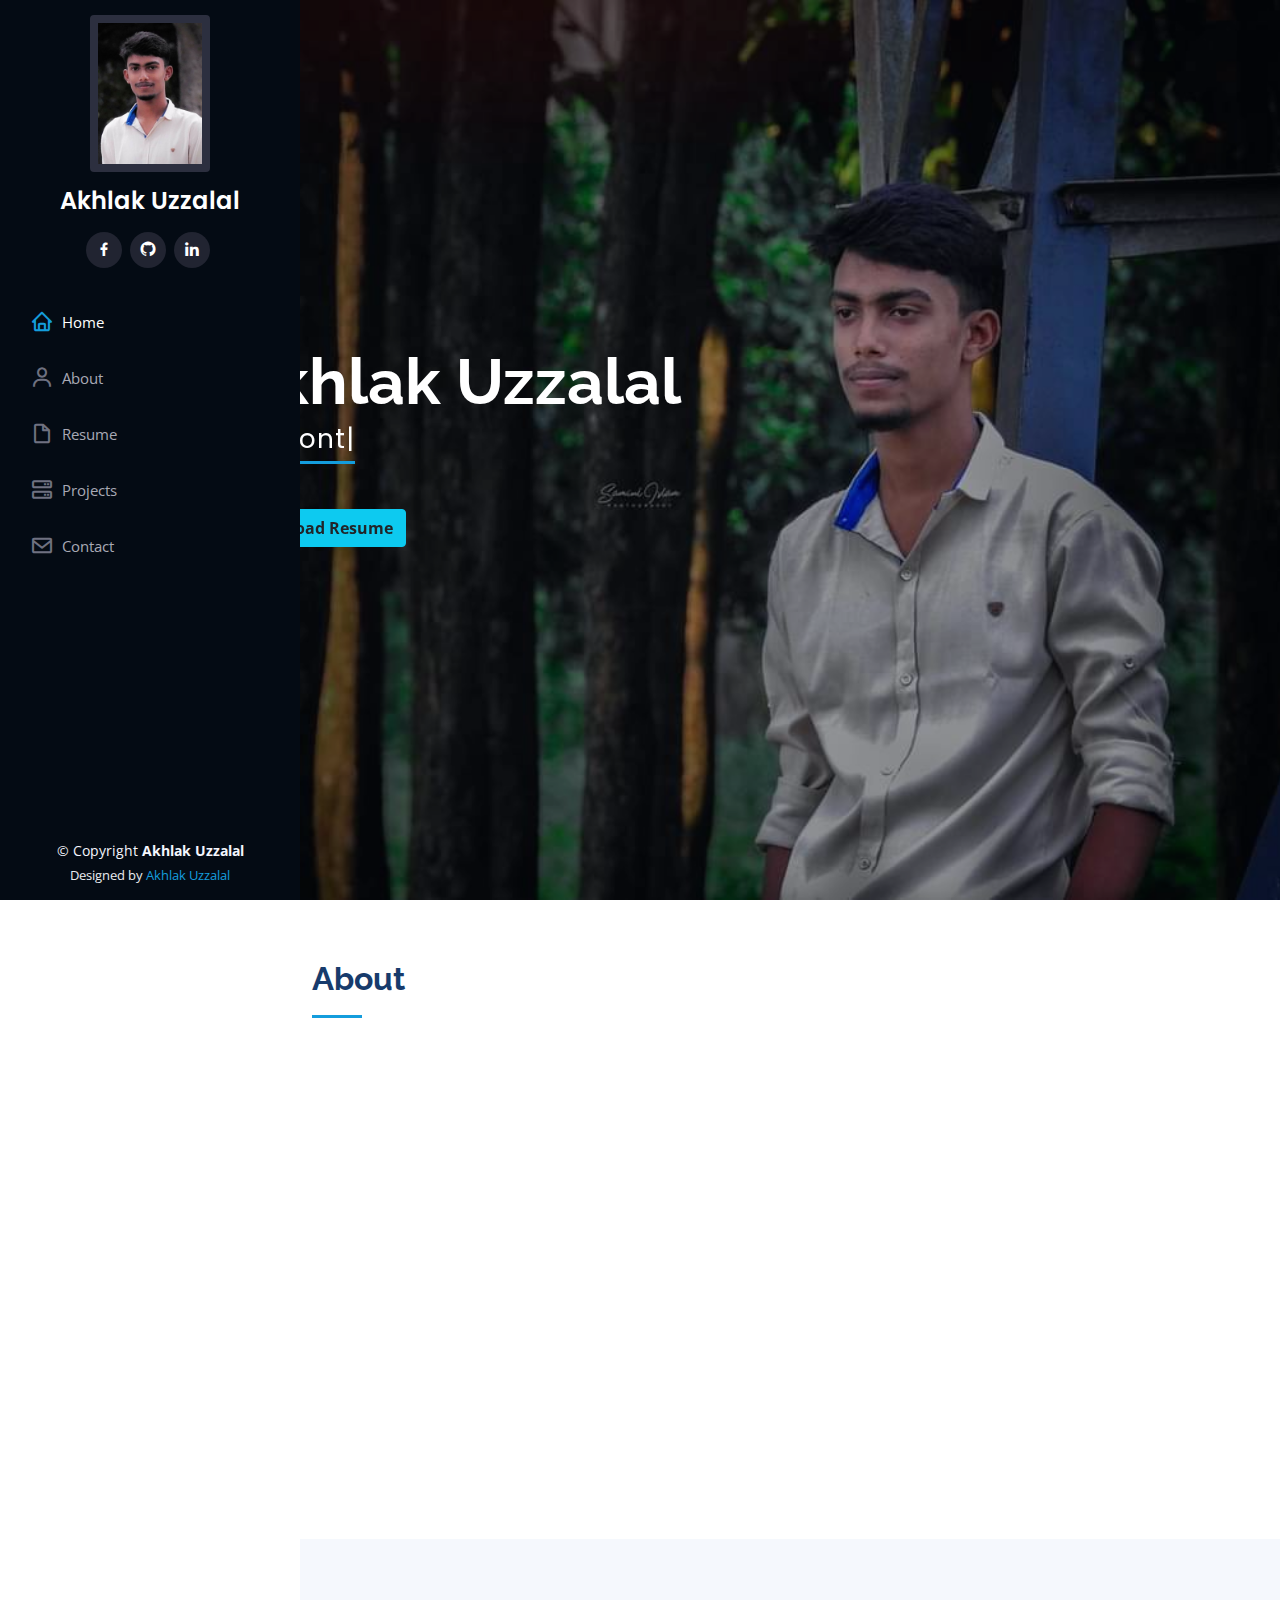
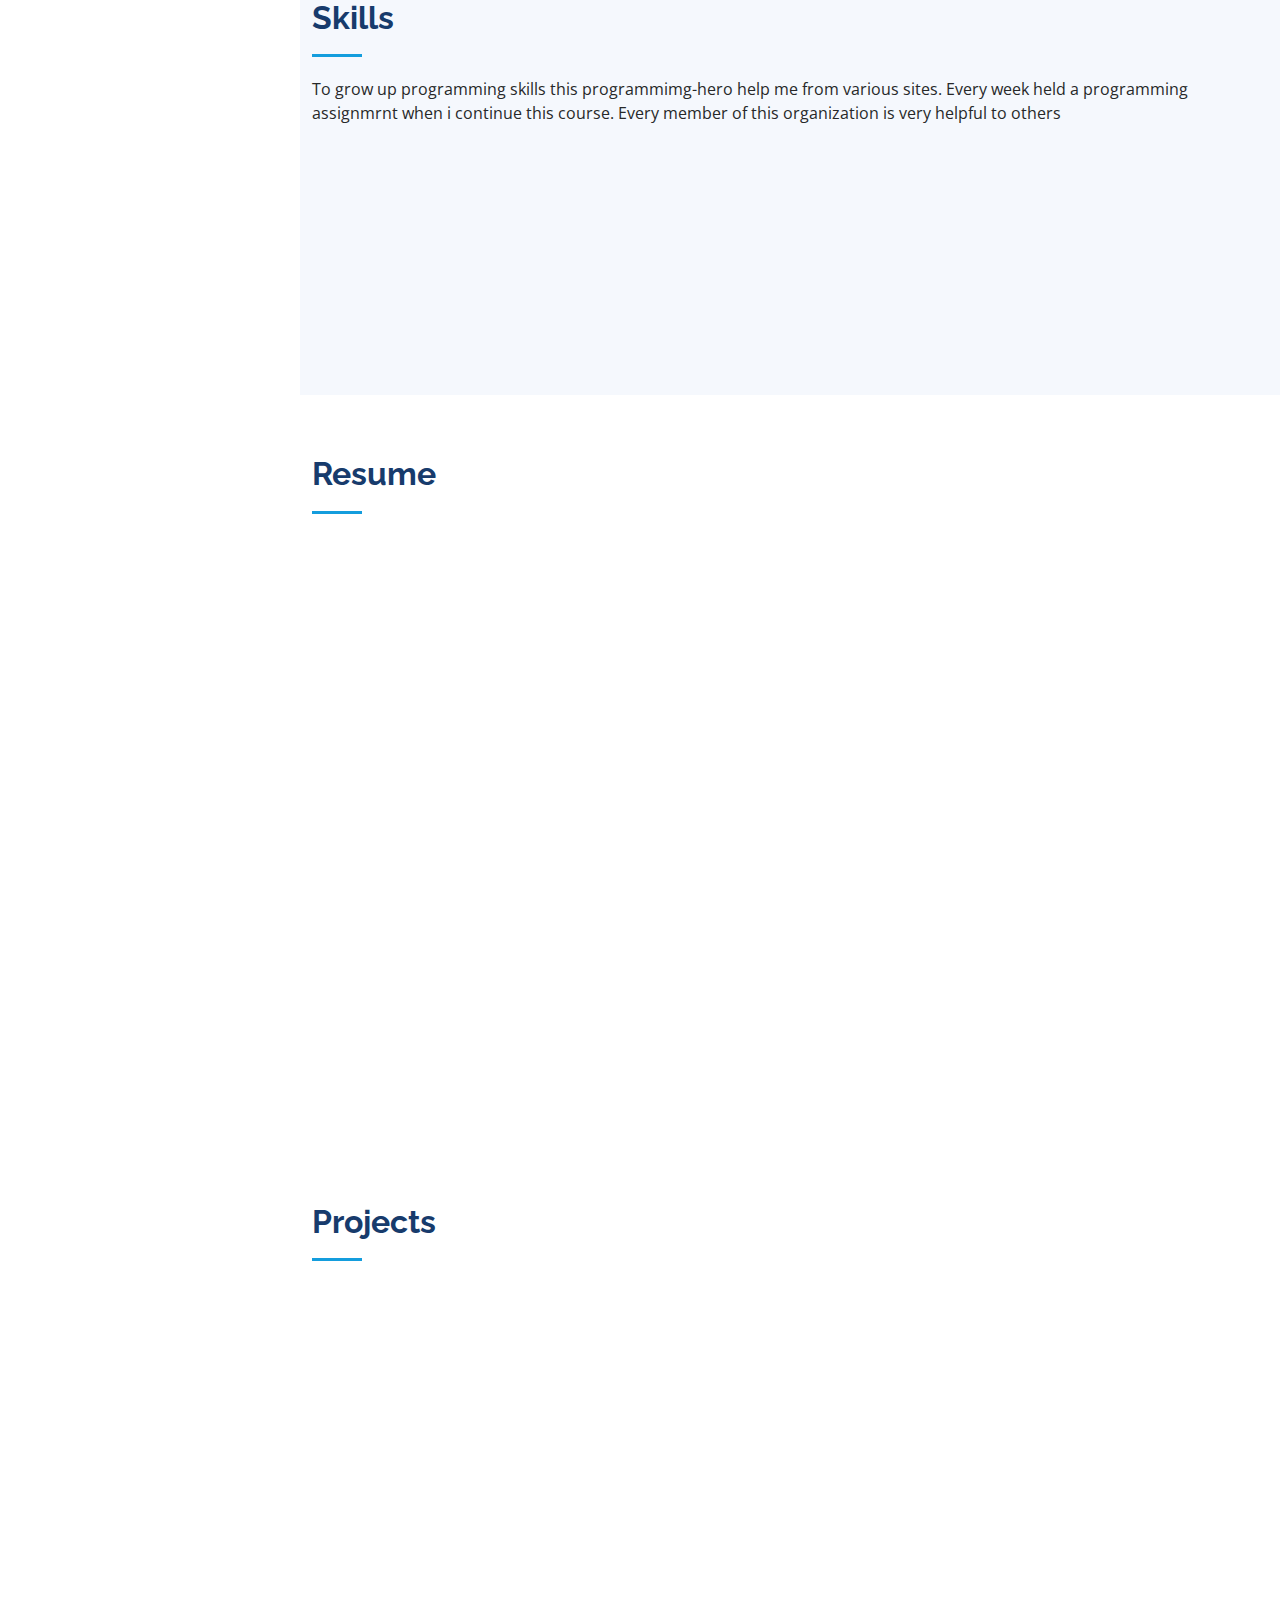
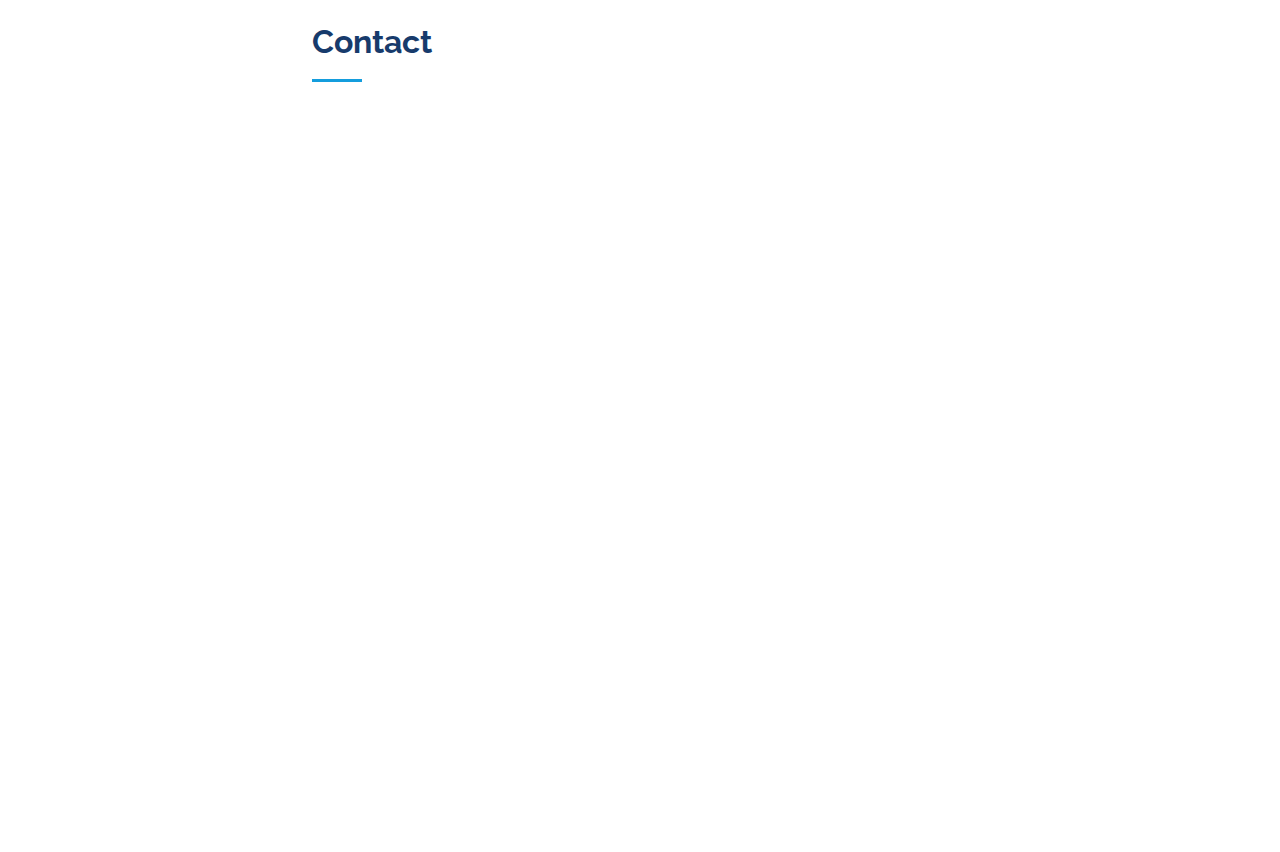
==== index.html @ e03dd7b2 "first-commit" ====
<!DOCTYPE html>
<html lang="en">

<head>
  <meta charset="utf-8">
  <meta content="width=device-width, initial-scale=1.0" name="viewport">

  <title>Portfolio -Akhlak</title>
  <meta content="" name="description">
  <meta content="" name="keywords">

  <!-- Favicons -->
  <link href="assets/img/favicon.png" rel="icon">
  <link href="assets/img/apple-touch-icon.png" rel="apple-touch-icon">

  <!-- Google Fonts -->
  <link
    href="https://fonts.googleapis.com/css?family=Open+Sans:300,300i,400,400i,600,600i,700,700i|Raleway:300,300i,400,400i,500,500i,600,600i,700,700i|Poppins:300,300i,400,400i,500,500i,600,600i,700,700i"
    rel="stylesheet">

  <!-- Vendor CSS Files -->
  <link href="assets/vendor/aos/aos.css" rel="stylesheet">
  <link href="assets/vendor/bootstrap/css/bootstrap.min.css" rel="stylesheet">
  <link href="assets/vendor/bootstrap-icons/bootstrap-icons.css" rel="stylesheet">
  <link href="assets/vendor/boxicons/css/boxicons.min.css" rel="stylesheet">
  <link href="assets/vendor/glightbox/css/glightbox.min.css" rel="stylesheet">
  <link href="assets/vendor/swiper/swiper-bundle.min.css" rel="stylesheet">

  <!-- Template Main CSS File -->
  <link href="assets/css/style.css" rel="stylesheet">

  <!-- =======================================================
  * Template Name: iPortfolio - v3.7.0
  * Template URL: https://bootstrapmade.com/iportfolio-bootstrap-portfolio-websites-template/
  * Author: BootstrapMade.com
  * License: https://bootstrapmade.com/license/
  ======================================================== -->
</head>

<body>

  <!-- ======= Mobile nav toggle button ======= -->
  <i class="bi bi-list mobile-nav-toggle d-xl-none"></i>

  <!-- ======= Header ======= -->
  <header id="header">
    <div class="d-flex flex-column">

      <div class="profile">
        <img src="assets/img/profile-img.jpg" alt="" class="img-fluid rounded">
        <h1 class="text-light"><a href="index.html">Akhlak Uzzalal</a></h1>
        <div class="social-links mt-3 text-center">
          <a target="blank" href="https://www.facebook.com/eaakhlak.uzzalal/" class="facebook"><i
              class="bx bxl-facebook"></i></a>
          <a target="blank" href="https://github.com/akhlakuzzalal" class="github"><i class="bx bxl-github"></i></a>
          <a target="blank" href="https://www.linkedin.com/in/akhlak-uzzalal-62a25b1aa/" class="linkedin"><i
              class="bx bxl-linkedin"></i></a>
        </div>
      </div>

      <nav id="navbar" class="nav-menu navbar">
        <ul>
          <li><a href="#hero" class="nav-link scrollto active"><i class="bx bx-home"></i> <span>Home</span></a></li>
          <li><a href="#about" class="nav-link scrollto"><i class="bx bx-user"></i> <span>About</span></a></li>
          <li><a href="#resume" class="nav-link scrollto"><i class="bx bx-file-blank"></i> <span>Resume</span></a></li>
          <!-- <li><a href="#portfolio" class="nav-link scrollto"><i class="bx bx-book-content"></i>
              <span>Portfolio</span></a></li> -->
          <li><a href="#services" class="nav-link scrollto"><i class="bx bx-server"></i> <span>Projects</span></a></li>
          <li><a href="#contact" class="nav-link scrollto"><i class="bx bx-envelope"></i> <span>Contact</span></a></li>
        </ul>
      </nav><!-- .nav-menu -->
    </div>
  </header><!-- End Header -->

  <!-- ======= Hero Section ======= -->
  <section id="hero" class="d-flex flex-column justify-content-center align-items-center">
    <div class="hero-container" data-aos="fade-in">
      <h1>Akhlak Uzzalal</h1>
      <p>I'm <span class="typed" data-typed-items="Front-End Developer,Back-End Developer, Freelancer"></span></p>
      <a download href="/assets/resume/Akhlak-uzzalal-Resume.pdf"
        class="btn btn-info text-dark fw-bold text-decoration-none">Download
        Resume</a>
    </div>
  </section><!-- End Hero -->

  <main id="main">

    <!-- ======= About Section ======= -->
    <section id="about" class="about">
      <div class="container">

        <div class="section-title">
          <h2>About</h2>
          <!-- <p>Magnam dolores commodi suscipit. Necessitatibus eius consequatur ex aliquid fuga eum quidem. Sit sint
            consectetur velit. Quisquam quos quisquam cupiditate. Et nemo qui impedit suscipit alias ea. Quia fugiat sit
            in iste officiis commodi quidem hic quas.</p> -->
        </div>

        <div class="row">
          <div class="col-lg-4" data-aos="fade-right">
            <img src="assets/img/profile-img.jpg" class="img-fluid" alt="">
          </div>
          <div class="col-lg-8 pt-4 pt-lg-0 content" data-aos="fade-left">
            <h3>Freelance &amp; Web Developer.</h3>
            <p class="fst-italic">
              Lorem ipsum dolor sit amet, consectetur adipiscing elit, sed do eiusmod tempor incididunt ut labore et
              dolore
              magna aliqua.
            </p>
            <div class="row">
              <div class="col-lg-6">
                <ul>
                  <li><i class="bi bi-chevron-right"></i> <strong>Birthday:</strong> <span>2 May 2001</span></li>
                  <li><i class="bi bi-chevron-right"></i> <strong>Phone:</strong> <span>+8801785524435</span></li>
                  <li><i class="bi bi-chevron-right"></i> <strong>City:</strong> <span>Dhaka, Bangladesh</span></li>
                </ul>
              </div>
              <div class="col-lg-6">
                <ul>
                  <li><i class="bi bi-chevron-right"></i> <strong>Age:</strong> <span>20</span></li>
                  <li><i class="bi bi-chevron-right"></i> <strong>Degree:</strong> <span>Bachelor</span></li>
                  <li><i class="bi bi-chevron-right"></i> <strong>PhEmailone:</strong>
                    <span>akhlakuzzalal@gmail.com</span>
                  </li>
                </ul>
              </div>
            </div>

          </div>
        </div>

      </div>
    </section><!-- End About Section -->

    <!-- ======= Skills Section ======= -->
    <section id="skills" class="skills section-bg">
      <div class="container">

        <div class="section-title">
          <h2>Skills</h2>
          <p>To grow up programming skills this programmimg-hero help me from various sites. Every week held a
            programming assignmrnt when i continue this course.
            Every member of this organization is very helpful to others</p>
        </div>

        <div class="row skills-content">

          <div class="col-lg-6" data-aos="fade-up">

            <div class="progress">
              <span class="skill">HTML <i class="val">100%</i></span>
              <div class="progress-bar-wrap">
                <div class="progress-bar" role="progressbar" aria-valuenow="100" aria-valuemin="0" aria-valuemax="100">
                </div>
              </div>
            </div>

            <div class="progress">
              <span class="skill">CSS <i class="val">90%</i></span>
              <div class="progress-bar-wrap">
                <div class="progress-bar" role="progressbar" aria-valuenow="90" aria-valuemin="0" aria-valuemax="100">
                </div>
              </div>
            </div>

            <div class="progress">
              <span class="skill">JavaScript <i class="val">75%</i></span>
              <div class="progress-bar-wrap">
                <div class="progress-bar" role="progressbar" aria-valuenow="75" aria-valuemin="0" aria-valuemax="100">
                </div>
              </div>
            </div>

          </div>

          <div class="col-lg-6" data-aos="fade-up" data-aos-delay="100">

            <div class="progress">
              <span class="skill">React Js <i class="val">80%</i></span>
              <div class="progress-bar-wrap">
                <div class="progress-bar" role="progressbar" aria-valuenow="80" aria-valuemin="0" aria-valuemax="100">
                </div>
              </div>
            </div>

            <div class="progress">
              <span class="skill">NodeJs<i class="val">90%</i></span>
              <div class="progress-bar-wrap">
                <div class="progress-bar" role="progressbar" aria-valuenow="90" aria-valuemin="0" aria-valuemax="100">
                </div>
              </div>
            </div>

            <div class="progress">
              <span class="skill">MongoDB <i class="val">55%</i></span>
              <div class="progress-bar-wrap">
                <div class="progress-bar" role="progressbar" aria-valuenow="55" aria-valuemin="0" aria-valuemax="100">
                </div>
              </div>
            </div>

          </div>

        </div>

      </div>
    </section><!-- End Skills Section -->

    <!-- ======= Resume Section ======= -->
    <section id="resume" class="resume">
      <div class="container">

        <div class="section-title">
          <h2>Resume</h2>
        </div>

        <div class="row ms-4">
          <div class="col-lg-6" data-aos="fade-up">
            <h3 class="resume-title">Sumary</h3>
            <div class="resume-item pb-0">
              <h4>Akhlak Uzzalal</h4>
              <ul>
                <li>Baytuk Aman, Faridpur Sadar, Faridpur</li>
                <li>+8801785524435</li>
                <li>akhlakuzzalal@gmail.com</li>
              </ul>
            </div>

            <h3 class="resume-title">Education</h3>
            <div class="resume-item">
              <h4>Bachelor Of Computer Sciience &amp; Engineering</h4>
              <h5>2020 - Present</h5>
              <p><em>Faridpur Engineering College, Faridpur</em></p>
            </div>
            <div class="resume-item">
              <h4>Higher Secondary Certificate</h4>
              <h5>2017 - 2019</h5>
              <p><em>RCCI Public School &amp; College</em></p>
            </div>
          </div>

          <!-- <div class="col-lg-6" data-aos="fade-up" data-aos-delay="100">
            <h3 class="resume-title">Professional Experience</h3>
            <div class="resume-item">
              <h4>Senior graphic design specialist</h4>
              <h5>2019 - Present</h5>
              <p><em>Experion, New York, NY </em></p>
              <ul>
                <li>Lead in the design, development, and implementation of the graphic, layout, and production
                  communication materials</li>
                <li>Delegate tasks to the 7 members of the design team and provide counsel on all aspects of the
                  project. </li>
                <li>Supervise the assessment of all graphic materials in order to ensure quality and accuracy of the
                  design</li>
                <li>Oversee the efficient use of production project budgets ranging from $2,000 - $25,000</li>
              </ul>
            </div>
            <div class="resume-item">
              <h4>Graphic design specialist</h4>
              <h5>2017 - 2018</h5>
              <p><em>Stepping Stone Advertising, New York, NY</em></p>
              <ul>
                <li>Developed numerous marketing programs (logos, brochures,infographics, presentations, and
                  advertisements).</li>
                <li>Managed up to 5 projects or tasks at a given time while under pressure</li>
                <li>Recommended and consulted with clients on the most appropriate graphic design</li>
                <li>Created 4+ design presentations and proposals a month for clients and account managers</li>
              </ul>
            </div>
          </div> -->
        </div>

      </div>
    </section><!-- End Resume Section -->

    <!-- ======= Portfolio Section ======= -->
    <!--<section id="portfolio" class="portfolio section-bg">
      <div class="container">

        <div class="section-title">
          <h2>Portfolio</h2>
          <p>Magnam dolores commodi suscipit. Necessitatibus eius consequatur ex aliquid fuga eum quidem. Sit sint
            consectetur velit. Quisquam quos quisquam cupiditate. Et nemo qui impedit suscipit alias ea. Quia fugiat sit
            in iste officiis commodi quidem hic quas.</p>
        </div>

        <div class="row" data-aos="fade-up">
          <div class="col-lg-12 d-flex justify-content-center">
            <ul id="portfolio-flters">
              <li data-filter="*" class="filter-active">All</li>
              <li data-filter=".filter-app">App</li>
              <li data-filter=".filter-card">Card</li>
              <li data-filter=".filter-web">Web</li>
            </ul>
          </div>
        </div>

        <div class="row portfolio-container" data-aos="fade-up" data-aos-delay="100">

          <div class="col-lg-4 col-md-6 portfolio-item filter-app">
            <div class="portfolio-wrap">
              <img src="assets/img/portfolio/portfolio-1.jpg" class="img-fluid" alt="">
              <div class="portfolio-links">
                <a href="assets/img/portfolio/portfolio-1.jpg" data-gallery="portfolioGallery"
                  class="portfolio-lightbox" title="App 1"><i class="bx bx-plus"></i></a>
                <a href="portfolio-details.html" title="More Details"><i class="bx bx-link"></i></a>
              </div>
            </div>
          </div>

          <div class="col-lg-4 col-md-6 portfolio-item filter-web">
            <div class="portfolio-wrap">
              <img src="assets/img/portfolio/portfolio-2.jpg" class="img-fluid" alt="">
              <div class="portfolio-links">
                <a href="assets/img/portfolio/portfolio-2.jpg" data-gallery="portfolioGallery"
                  class="portfolio-lightbox" title="Web 3"><i class="bx bx-plus"></i></a>
                <a href="portfolio-details.html" title="More Details"><i class="bx bx-link"></i></a>
              </div>
            </div>
          </div>

          <div class="col-lg-4 col-md-6 portfolio-item filter-app">
            <div class="portfolio-wrap">
              <img src="assets/img/portfolio/portfolio-3.jpg" class="img-fluid" alt="">
              <div class="portfolio-links">
                <a href="assets/img/portfolio/portfolio-3.jpg" data-gallery="portfolioGallery"
                  class="portfolio-lightbox" title="App 2"><i class="bx bx-plus"></i></a>
                <a href="portfolio-details.html" title="More Details"><i class="bx bx-link"></i></a>
              </div>
            </div>
          </div>

          <div class="col-lg-4 col-md-6 portfolio-item filter-card">
            <div class="portfolio-wrap">
              <img src="assets/img/portfolio/portfolio-4.jpg" class="img-fluid" alt="">
              <div class="portfolio-links">
                <a href="assets/img/portfolio/portfolio-4.jpg" data-gallery="portfolioGallery"
                  class="portfolio-lightbox" title="Card 2"><i class="bx bx-plus"></i></a>
                <a href="portfolio-details.html" title="More Details"><i class="bx bx-link"></i></a>
              </div>
            </div>
          </div>

          <div class="col-lg-4 col-md-6 portfolio-item filter-web">
            <div class="portfolio-wrap">
              <img src="assets/img/portfolio/portfolio-5.jpg" class="img-fluid" alt="">
              <div class="portfolio-links">
                <a href="assets/img/portfolio/portfolio-5.jpg" data-gallery="portfolioGallery"
                  class="portfolio-lightbox" title="Web 2"><i class="bx bx-plus"></i></a>
                <a href="portfolio-details.html" title="More Details"><i class="bx bx-link"></i></a>
              </div>
            </div>
          </div>

          <div class="col-lg-4 col-md-6 portfolio-item filter-app">
            <div class="portfolio-wrap">
              <img src="assets/img/portfolio/portfolio-6.jpg" class="img-fluid" alt="">
              <div class="portfolio-links">
                <a href="assets/img/portfolio/portfolio-6.jpg" data-gallery="portfolioGallery"
                  class="portfolio-lightbox" title="App 3"><i class="bx bx-plus"></i></a>
                <a href="portfolio-details.html" title="More Details"><i class="bx bx-link"></i></a>
              </div>
            </div>
          </div>

          <div class="col-lg-4 col-md-6 portfolio-item filter-card">
            <div class="portfolio-wrap">
              <img src="assets/img/portfolio/portfolio-7.jpg" class="img-fluid" alt="">
              <div class="portfolio-links">
                <a href="assets/img/portfolio/portfolio-7.jpg" data-gallery="portfolioGallery"
                  class="portfolio-lightbox" title="Card 1"><i class="bx bx-plus"></i></a>
                <a href="portfolio-details.html" title="More Details"><i class="bx bx-link"></i></a>
              </div>
            </div>
          </div>

          <div class="col-lg-4 col-md-6 portfolio-item filter-card">
            <div class="portfolio-wrap">
              <img src="assets/img/portfolio/portfolio-8.jpg" class="img-fluid" alt="">
              <div class="portfolio-links">
                <a href="assets/img/portfolio/portfolio-8.jpg" data-gallery="portfolioGallery"
                  class="portfolio-lightbox" title="Card 3"><i class="bx bx-plus"></i></a>
                <a href="portfolio-details.html" title="More Details"><i class="bx bx-link"></i></a>
              </div>
            </div>
          </div>

          <div class="col-lg-4 col-md-6 portfolio-item filter-web">
            <div class="portfolio-wrap">
              <img src="assets/img/portfolio/portfolio-9.jpg" class="img-fluid" alt="">
              <div class="portfolio-links">
                <a href="assets/img/portfolio/portfolio-9.jpg" data-gallery="portfolioGallery"
                  class="portfolio-lightbox" title="Web 3"><i class="bx bx-plus"></i></a>
                <a href="portfolio-details.html" title="More Details"><i class="bx bx-link"></i></a>
              </div>
            </div>
          </div>

        </div>

      </div>
    </section> -->
    <!-- End Portfolio Section -->

    <!-- ======= Services Section ======= -->
    <section id="services" class="services">
      <div class="container">

        <div class="section-title">
          <h2>Projects</h2>

        </div>

        <div class="row">
          <div class="col-lg-4 col-md-6 icon-box" data-aos="fade-up">
            <div class="icon"><i class="bi bi-brightness-high"></i></div>
            <h4 class="title"><a href="">Lorem Ipsum</a></h4>
            <p class="description">Voluptatum deleniti atque corrupti quos dolores et quas molestias excepturi sint
              occaecati cupiditate non provident</p>
          </div>
        </div>

      </div>
    </section>

    <!--<section id="testimonials" class="testimonials section-bg">
      <div class="container">

        <div class="section-title">
          <h2>Testimonials</h2>
          <p>Magnam dolores commodi suscipit. Necessitatibus eius consequatur ex aliquid fuga eum quidem. Sit sint
            consectetur velit. Quisquam quos quisquam cupiditate. Et nemo qui impedit suscipit alias ea. Quia fugiat sit
            in iste officiis commodi quidem hic quas.</p>
        </div>

        <div class="testimonials-slider swiper" data-aos="fade-up" data-aos-delay="100">
          <div class="swiper-wrapper">

            <div class="swiper-slide">
              <div class="testimonial-item" data-aos="fade-up">
                <p>
                  <i class="bx bxs-quote-alt-left quote-icon-left"></i>
                  Proin iaculis purus consequat sem cure digni ssim donec porttitora entum suscipit rhoncus. Accusantium
                  quam, ultricies eget id, aliquam eget nibh et. Maecen aliquam, risus at semper.
                  <i class="bx bxs-quote-alt-right quote-icon-right"></i>
                </p>
                <img src="assets/img/testimonials/testimonials-1.jpg" class="testimonial-img" alt="">
                <h3>Saul Goodman</h3>
                <h4>Ceo &amp; Founder</h4>
              </div>
            </div>

            <div class="swiper-slide">
              <div class="testimonial-item" data-aos="fade-up" data-aos-delay="100">
                <p>
                  <i class="bx bxs-quote-alt-left quote-icon-left"></i>
                  Export tempor illum tamen malis malis eram quae irure esse labore quem cillum quid cillum eram malis
                  quorum velit fore eram velit sunt aliqua noster fugiat irure amet legam anim culpa.
                  <i class="bx bxs-quote-alt-right quote-icon-right"></i>
                </p>
                <img src="assets/img/testimonials/testimonials-2.jpg" class="testimonial-img" alt="">
                <h3>Sara Wilsson</h3>
                <h4>Designer</h4>
              </div>
            </div>

            <div class="swiper-slide">
              <div class="testimonial-item" data-aos="fade-up" data-aos-delay="200">
                <p>
                  <i class="bx bxs-quote-alt-left quote-icon-left"></i>
                  Enim nisi quem export duis labore cillum quae magna enim sint quorum nulla quem veniam duis minim
                  tempor labore quem eram duis noster aute amet eram fore quis sint minim.
                  <i class="bx bxs-quote-alt-right quote-icon-right"></i>
                </p>
                <img src="assets/img/testimonials/testimonials-3.jpg" class="testimonial-img" alt="">
                <h3>Jena Karlis</h3>
                <h4>Store Owner</h4>
              </div>
            </div>

            <div class="swiper-slide">
              <div class="testimonial-item" data-aos="fade-up" data-aos-delay="300">
                <p>
                  <i class="bx bxs-quote-alt-left quote-icon-left"></i>
                  Fugiat enim eram quae cillum dolore dolor amet nulla culpa multos export minim fugiat minim velit
                  minim dolor enim duis veniam ipsum anim magna sunt elit fore quem dolore labore illum veniam.
                  <i class="bx bxs-quote-alt-right quote-icon-right"></i>
                </p>
                <img src="assets/img/testimonials/testimonials-4.jpg" class="testimonial-img" alt="">
                <h3>Matt Brandon</h3>
                <h4>Freelancer</h4>
              </div>
            </div>

            <div class="swiper-slide">
              <div class="testimonial-item" data-aos="fade-up" data-aos-delay="400">
                <p>
                  <i class="bx bxs-quote-alt-left quote-icon-left"></i>
                  Quis quorum aliqua sint quem legam fore sunt eram irure aliqua veniam tempor noster veniam enim culpa
                  labore duis sunt culpa nulla illum cillum fugiat legam esse veniam culpa fore nisi cillum quid.
                  <i class="bx bxs-quote-alt-right quote-icon-right"></i>
                </p>
                <img src="assets/img/testimonials/testimonials-5.jpg" class="testimonial-img" alt="">
                <h3>John Larson</h3>
                <h4>Entrepreneur</h4>
              </div>
            </div>

          </div>
          <div class="swiper-pagination"></div>
        </div>

      </div>
    </section>-->
    <!-- End Testimonials Section -->

    <!-- ======= Contact Section ======= -->
    <section id="contact" class="contact">
      <div class="container">

        <div class="section-title">
          <h2>Contact</h2>
        </div>

        <div class="row" data-aos="fade-in">

          <div class="col-lg-5 d-flex align-items-stretch">
            <div class="info">
              <div class="address">
                <i class="bi bi-geo-alt"></i>
                <h4>Location:</h4>
                <p>Baytul Aman, Faridpur.</p>
              </div>

              <div class="email">
                <i class="bi bi-envelope"></i>
                <h4>Email:</h4>
                <p>akhlakuzzalal@gmail.com</p>
              </div>

              <div class="phone">
                <i class="bi bi-phone"></i>
                <h4>Call:</h4>
                <p>+8801785524435</p>
              </div>
            </div>

          </div>

          <div class="col-lg-7 mt-5 mt-lg-0 d-flex align-items-stretch">
            <form action="forms/contact.php" method="post" role="form" class="php-email-form">
              <div class="row">
                <div class="form-group col-md-6">
                  <label for="name">Your Name</label>
                  <input type="text" name="name" class="form-control" id="name" required>
                </div>
                <div class="form-group col-md-6">
                  <label for="name">Your Email</label>
                  <input type="email" class="form-control" name="email" id="email" required>
                </div>
              </div>
              <div class="form-group">
                <label for="name">Subject</label>
                <input type="text" class="form-control" name="subject" id="subject" required>
              </div>
              <div class="form-group">
                <label for="name">Message</label>
                <textarea class="form-control" name="message" rows="10" required></textarea>
              </div>
              <div class="my-3">
                <div class="loading">Loading</div>
                <div class="error-message"></div>
                <div class="sent-message">Your message has been sent. Thank you!</div>
              </div>
              <div class="text-center"><button type="submit">Send Message</button></div>
            </form>
          </div>

        </div>

      </div>
    </section><!-- End Contact Section -->

  </main><!-- End #main -->

  <!-- ======= Footer ======= -->
  <footer id="footer">
    <div class="container">
      <div class="copyright">
        &copy; Copyright <strong><span>Akhlak Uzzalal</span></strong>
      </div>
      <div class="credits">
        <!-- All the links in the footer should remain intact. -->
        <!-- You can delete the links only if you purchased the pro version. -->
        <!-- Licensing information: https://bootstrapmade.com/license/ -->
        <!-- Purchase the pro version with working PHP/AJAX contact form: https://bootstrapmade.com/iportfolio-bootstrap-portfolio-websites-template/ -->
        Designed by <a href="https://bootstrapmade.com/">Akhlak Uzzalal</a>
      </div>
    </div>
  </footer><!-- End  Footer -->

  <a href="#" class="back-to-top d-flex align-items-center justify-content-center"><i
      class="bi bi-arrow-up-short"></i></a>

  <!-- Vendor JS Files -->
  <script src="assets/vendor/purecounter/purecounter.js"></script>
  <script src="assets/vendor/aos/aos.js"></script>
  <script src="assets/vendor/bootstrap/js/bootstrap.bundle.min.js"></script>
  <script src="assets/vendor/glightbox/js/glightbox.min.js"></script>
  <script src="assets/vendor/isotope-layout/isotope.pkgd.min.js"></script>
  <script src="assets/vendor/swiper/swiper-bundle.min.js"></script>
  <script src="assets/vendor/typed.js/typed.min.js"></script>
  <script src="assets/vendor/waypoints/noframework.waypoints.js"></script>
  <script src="assets/vendor/php-email-form/validate.js"></script>

  <!-- Template Main JS File -->
  <script src="assets/js/main.js"></script>

</body>

</html>
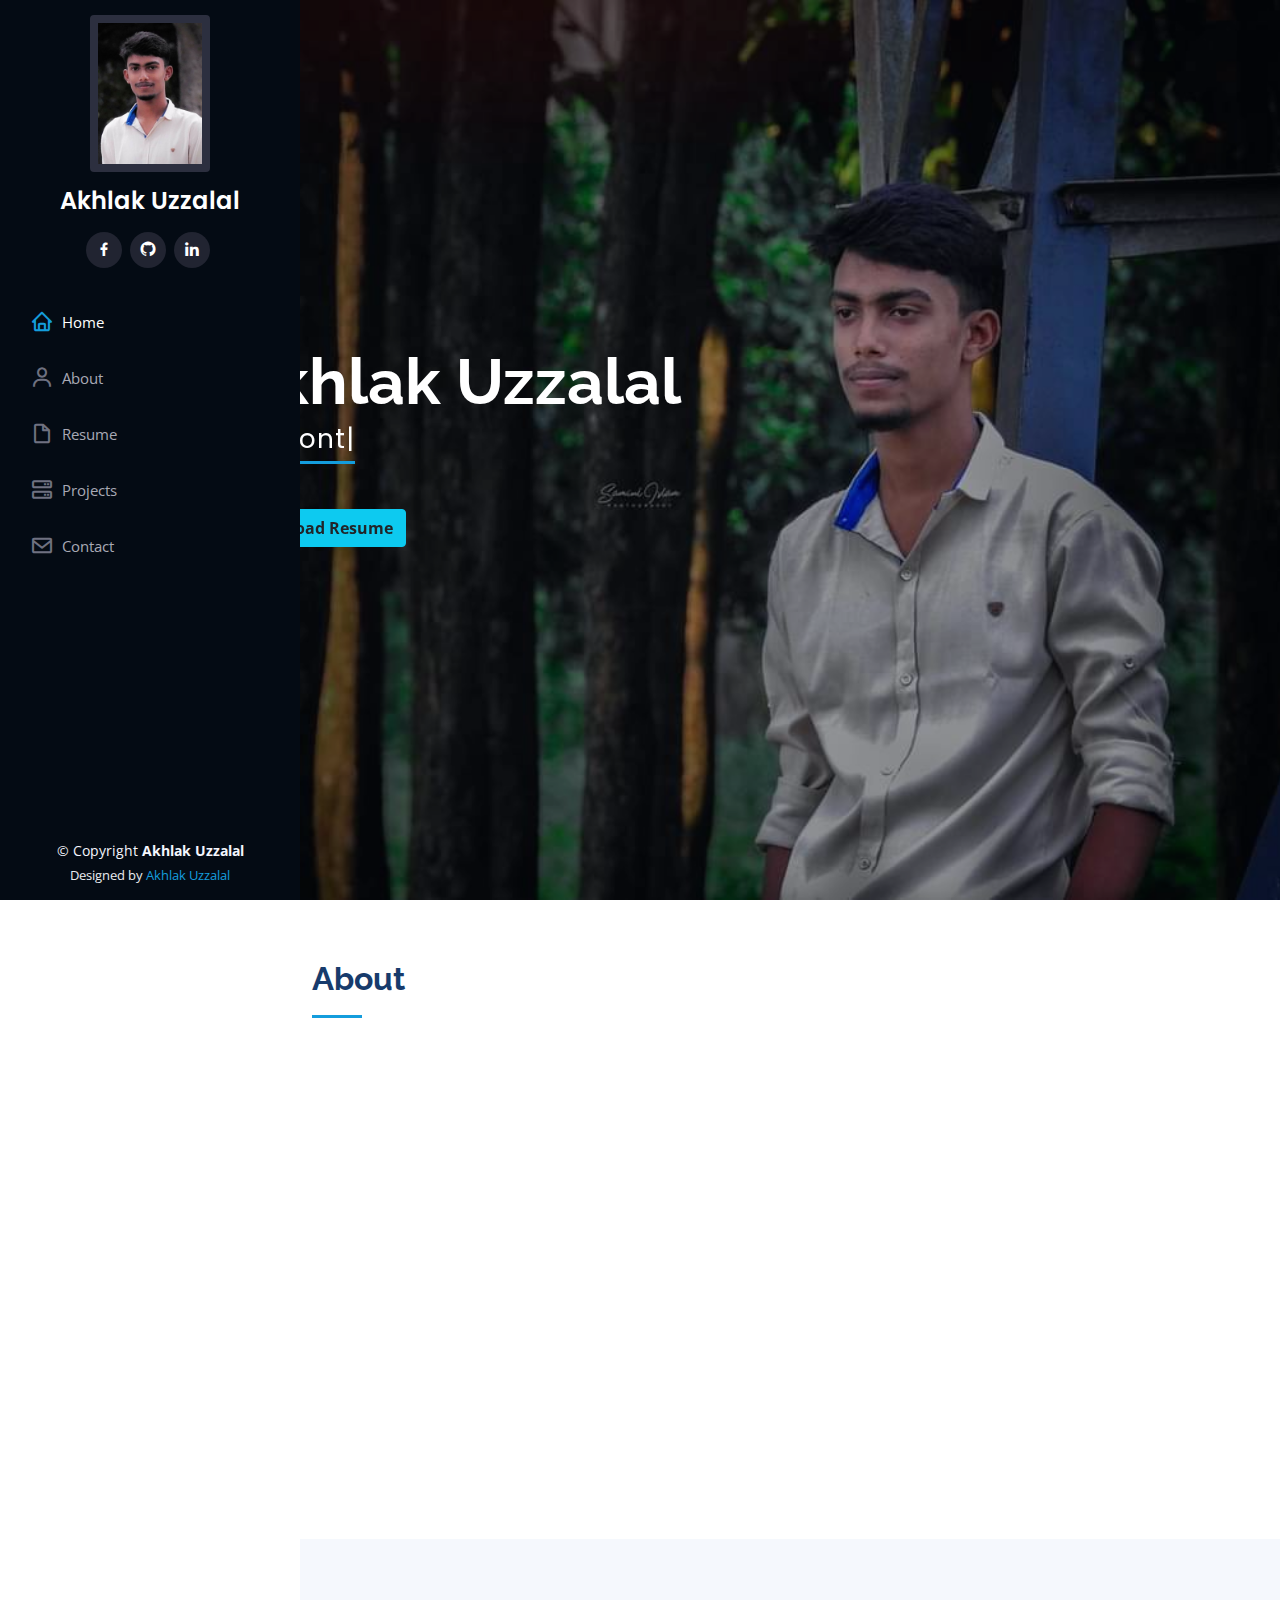
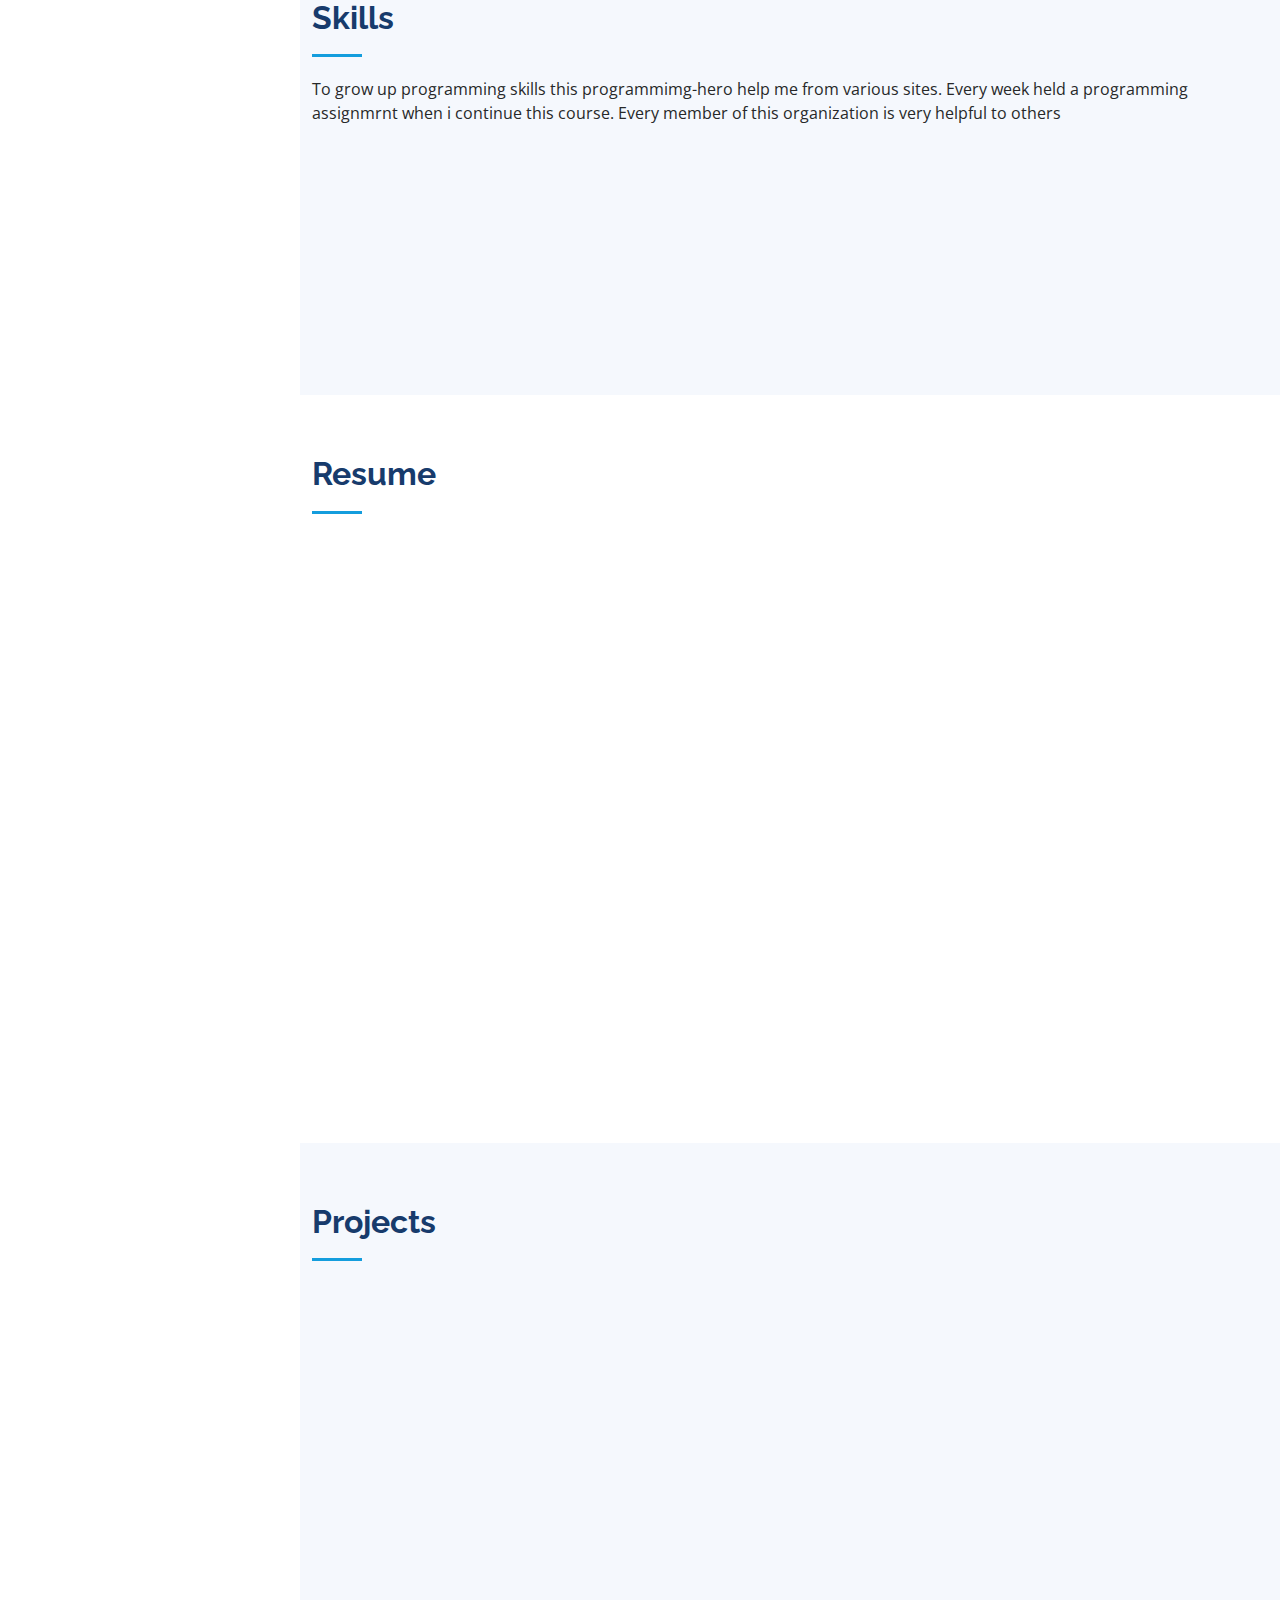
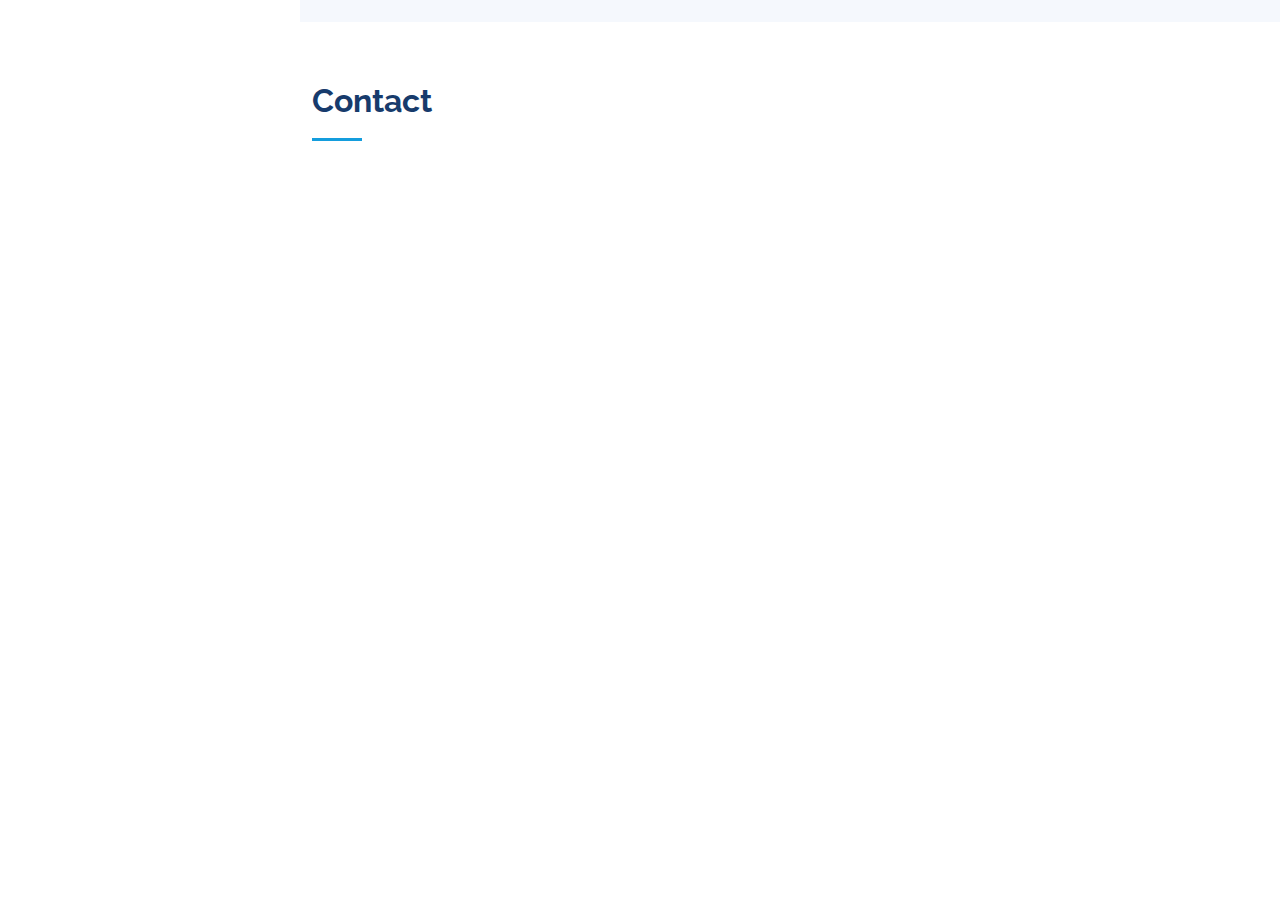
==== commit 5c17cd47: "project" ====
--- a/index.html
+++ b/index.html
@@ -65,7 +65,7 @@
           <li><a href="#resume" class="nav-link scrollto"><i class="bx bx-file-blank"></i> <span>Resume</span></a></li>
           <!-- <li><a href="#portfolio" class="nav-link scrollto"><i class="bx bx-book-content"></i>
               <span>Portfolio</span></a></li> -->
-          <li><a href="#services" class="nav-link scrollto"><i class="bx bx-server"></i> <span>Projects</span></a></li>
+          <li><a href="#portfolio" class="nav-link scrollto"><i class="bx bx-server"></i> <span>Projects</span></a></li>
           <li><a href="#contact" class="nav-link scrollto"><i class="bx bx-envelope"></i> <span>Contact</span></a></li>
         </ul>
       </nav><!-- .nav-menu -->
@@ -239,23 +239,15 @@
             </div>
           </div>
 
-          <!-- <div class="col-lg-6" data-aos="fade-up" data-aos-delay="100">
+          <div class="col-lg-6" data-aos="fade-up" data-aos-delay="100">
             <h3 class="resume-title">Professional Experience</h3>
             <div class="resume-item">
-              <h4>Senior graphic design specialist</h4>
-              <h5>2019 - Present</h5>
-              <p><em>Experion, New York, NY </em></p>
-              <ul>
-                <li>Lead in the design, development, and implementation of the graphic, layout, and production
-                  communication materials</li>
-                <li>Delegate tasks to the 7 members of the design team and provide counsel on all aspects of the
-                  project. </li>
-                <li>Supervise the assessment of all graphic materials in order to ensure quality and accuracy of the
-                  design</li>
-                <li>Oversee the efficient use of production project budgets ranging from $2,000 - $25,000</li>
-              </ul>
-            </div>
-            <div class="resume-item">
+              <h4>Download</h4>
+              <a download href="/assets/resume/Akhlak-uzzalal-Resume.pdf"
+                class="btn btn-info text-dark fw-bold text-decoration-none">Download
+                Resume</a>
+            </div>
+            <!-- <div class="resume-item">
               <h4>Graphic design specialist</h4>
               <h5>2017 - 2018</h5>
               <p><em>Stepping Stone Advertising, New York, NY</em></p>
@@ -266,144 +258,54 @@
                 <li>Recommended and consulted with clients on the most appropriate graphic design</li>
                 <li>Created 4+ design presentations and proposals a month for clients and account managers</li>
               </ul>
-            </div>
-          </div> -->
+            </div> -->
+          </div>
         </div>
 
       </div>
     </section><!-- End Resume Section -->
 
-    <!-- ======= Portfolio Section ======= -->
-    <!--<section id="portfolio" class="portfolio section-bg">
-      <div class="container">
-
-        <div class="section-title">
-          <h2>Portfolio</h2>
-          <p>Magnam dolores commodi suscipit. Necessitatibus eius consequatur ex aliquid fuga eum quidem. Sit sint
-            consectetur velit. Quisquam quos quisquam cupiditate. Et nemo qui impedit suscipit alias ea. Quia fugiat sit
-            in iste officiis commodi quidem hic quas.</p>
+    <!-- ======= Project Section ======= -->
+    <section id="portfolio" class="portfolio section-bg">
+      <div class="container">
+
+        <div class="section-title">
+          <h2>Projects</h2>
         </div>
 
         <div class="row" data-aos="fade-up">
           <div class="col-lg-12 d-flex justify-content-center">
             <ul id="portfolio-flters">
               <li data-filter="*" class="filter-active">All</li>
-              <li data-filter=".filter-app">App</li>
-              <li data-filter=".filter-card">Card</li>
-              <li data-filter=".filter-web">Web</li>
+              <li data-filter=".filter-app">Full Stuck</li>
+              <li data-filter=".filter-card">Front-End</li>
+              <li data-filter=".filter-web">Design</li>
             </ul>
           </div>
         </div>
 
         <div class="row portfolio-container" data-aos="fade-up" data-aos-delay="100">
-
-          <div class="col-lg-4 col-md-6 portfolio-item filter-app">
-            <div class="portfolio-wrap">
-              <img src="assets/img/portfolio/portfolio-1.jpg" class="img-fluid" alt="">
-              <div class="portfolio-links">
-                <a href="assets/img/portfolio/portfolio-1.jpg" data-gallery="portfolioGallery"
-                  class="portfolio-lightbox" title="App 1"><i class="bx bx-plus"></i></a>
-                <a href="portfolio-details.html" title="More Details"><i class="bx bx-link"></i></a>
-              </div>
-            </div>
-          </div>
-
-          <div class="col-lg-4 col-md-6 portfolio-item filter-web">
-            <div class="portfolio-wrap">
-              <img src="assets/img/portfolio/portfolio-2.jpg" class="img-fluid" alt="">
-              <div class="portfolio-links">
-                <a href="assets/img/portfolio/portfolio-2.jpg" data-gallery="portfolioGallery"
-                  class="portfolio-lightbox" title="Web 3"><i class="bx bx-plus"></i></a>
-                <a href="portfolio-details.html" title="More Details"><i class="bx bx-link"></i></a>
-              </div>
-            </div>
-          </div>
-
-          <div class="col-lg-4 col-md-6 portfolio-item filter-app">
-            <div class="portfolio-wrap">
-              <img src="assets/img/portfolio/portfolio-3.jpg" class="img-fluid" alt="">
-              <div class="portfolio-links">
-                <a href="assets/img/portfolio/portfolio-3.jpg" data-gallery="portfolioGallery"
-                  class="portfolio-lightbox" title="App 2"><i class="bx bx-plus"></i></a>
-                <a href="portfolio-details.html" title="More Details"><i class="bx bx-link"></i></a>
-              </div>
-            </div>
-          </div>
 
           <div class="col-lg-4 col-md-6 portfolio-item filter-card">
             <div class="portfolio-wrap">
-              <img src="assets/img/portfolio/portfolio-4.jpg" class="img-fluid" alt="">
+              <img src="assets/img/portfolio/outdoorsonbike.png" class="img-fluid" alt="">
               <div class="portfolio-links">
-                <a href="assets/img/portfolio/portfolio-4.jpg" data-gallery="portfolioGallery"
-                  class="portfolio-lightbox" title="Card 2"><i class="bx bx-plus"></i></a>
-                <a href="portfolio-details.html" title="More Details"><i class="bx bx-link"></i></a>
-              </div>
-            </div>
-          </div>
-
-          <div class="col-lg-4 col-md-6 portfolio-item filter-web">
-            <div class="portfolio-wrap">
-              <img src="assets/img/portfolio/portfolio-5.jpg" class="img-fluid" alt="">
-              <div class="portfolio-links">
-                <a href="assets/img/portfolio/portfolio-5.jpg" data-gallery="portfolioGallery"
-                  class="portfolio-lightbox" title="Web 2"><i class="bx bx-plus"></i></a>
-                <a href="portfolio-details.html" title="More Details"><i class="bx bx-link"></i></a>
-              </div>
-            </div>
-          </div>
-
-          <div class="col-lg-4 col-md-6 portfolio-item filter-app">
-            <div class="portfolio-wrap">
-              <img src="assets/img/portfolio/portfolio-6.jpg" class="img-fluid" alt="">
-              <div class="portfolio-links">
-                <a href="assets/img/portfolio/portfolio-6.jpg" data-gallery="portfolioGallery"
-                  class="portfolio-lightbox" title="App 3"><i class="bx bx-plus"></i></a>
-                <a href="portfolio-details.html" title="More Details"><i class="bx bx-link"></i></a>
-              </div>
-            </div>
-          </div>
-
-          <div class="col-lg-4 col-md-6 portfolio-item filter-card">
-            <div class="portfolio-wrap">
-              <img src="assets/img/portfolio/portfolio-7.jpg" class="img-fluid" alt="">
-              <div class="portfolio-links">
-                <a href="assets/img/portfolio/portfolio-7.jpg" data-gallery="portfolioGallery"
-                  class="portfolio-lightbox" title="Card 1"><i class="bx bx-plus"></i></a>
-                <a href="portfolio-details.html" title="More Details"><i class="bx bx-link"></i></a>
-              </div>
-            </div>
-          </div>
-
-          <div class="col-lg-4 col-md-6 portfolio-item filter-card">
-            <div class="portfolio-wrap">
-              <img src="assets/img/portfolio/portfolio-8.jpg" class="img-fluid" alt="">
-              <div class="portfolio-links">
-                <a href="assets/img/portfolio/portfolio-8.jpg" data-gallery="portfolioGallery"
-                  class="portfolio-lightbox" title="Card 3"><i class="bx bx-plus"></i></a>
-                <a href="portfolio-details.html" title="More Details"><i class="bx bx-link"></i></a>
-              </div>
-            </div>
-          </div>
-
-          <div class="col-lg-4 col-md-6 portfolio-item filter-web">
-            <div class="portfolio-wrap">
-              <img src="assets/img/portfolio/portfolio-9.jpg" class="img-fluid" alt="">
-              <div class="portfolio-links">
-                <a href="assets/img/portfolio/portfolio-9.jpg" data-gallery="portfolioGallery"
-                  class="portfolio-lightbox" title="Web 3"><i class="bx bx-plus"></i></a>
-                <a href="portfolio-details.html" title="More Details"><i class="bx bx-link"></i></a>
-              </div>
-            </div>
-          </div>
-
-        </div>
-
-      </div>
-    </section> -->
+                <a target="blank" href="https://github.com/akhlakuzzalal/outdoors-on-bike-client-site"
+                  title="github link"><i class="bx bxl-github"></i></a>
+                <a target="blank" href="https://motor-bike-site.web.app/" title="live site"><i
+                    class="bx bx-link"></i></a>
+              </div>
+            </div>
+          </div>
+
+        </div>
+
+      </div>
+    </section>
     <!-- End Portfolio Section -->
 
     <!-- ======= Services Section ======= -->
-    <section id="services" class="services">
+    <!-- <section id="services" class="services">
       <div class="container">
 
         <div class="section-title">
@@ -413,7 +315,7 @@
 
         <div class="row">
           <div class="col-lg-4 col-md-6 icon-box" data-aos="fade-up">
-            <div class="icon"><i class="bi bi-brightness-high"></i></div>
+            <div class="icon"><i class="bi bi-html"></i></div>
             <h4 class="title"><a href="">Lorem Ipsum</a></h4>
             <p class="description">Voluptatum deleniti atque corrupti quos dolores et quas molestias excepturi sint
               occaecati cupiditate non provident</p>
@@ -421,7 +323,7 @@
         </div>
 
       </div>
-    </section>
+    </section> -->
 
     <!--<section id="testimonials" class="testimonials section-bg">
       <div class="container">
@@ -548,7 +450,8 @@
           </div>
 
           <div class="col-lg-7 mt-5 mt-lg-0 d-flex align-items-stretch">
-            <form action="forms/contact.php" method="post" role="form" class="php-email-form">
+            <form action="https://formspree.io/f/mnqwazon" method="POST" role="form" id="my-form"
+              class="php-email-form">
               <div class="row">
                 <div class="form-group col-md-6">
                   <label for="name">Your Name</label>
@@ -568,9 +471,7 @@
                 <textarea class="form-control" name="message" rows="10" required></textarea>
               </div>
               <div class="my-3">
-                <div class="loading">Loading</div>
-                <div class="error-message"></div>
-                <div class="sent-message">Your message has been sent. Thank you!</div>
+                <div id="my-form-status" class=""></div>
               </div>
               <div class="text-center"><button type="submit">Send Message</button></div>
             </form>
@@ -615,6 +516,7 @@
 
   <!-- Template Main JS File -->
   <script src="assets/js/main.js"></script>
+  <script src="./form.js"></script>
 
 </body>
 
--- a/assets/css/style.css
+++ b/assets/css/style.css
@@ -804,8 +804,7 @@
   font-weight: 400;
   font-size: 13px;
 }
-.contact .php-email-form .error-message {
-  display: none;
+.error-message {
   color: #fff;
   background: #ed3c0d;
   text-align: left;
@@ -815,14 +814,27 @@
 .contact .php-email-form .error-message br + br {
   margin-top: 25px;
 }
-.contact .php-email-form .sent-message {
-  display: none;
+.success-message {
   color: #fff;
   background: #18d26e;
   text-align: center;
   padding: 15px;
   font-weight: 600;
 }
+
+/* Annimation for message */
+@keyframes message {
+  0%{
+    opacity: 1;
+  }
+  80%{
+    opacity: .7;
+  }
+  100%{
+    opacity: 0;
+  }
+}
+
 .contact .php-email-form .loading {
   display: none;
   background: #fff;
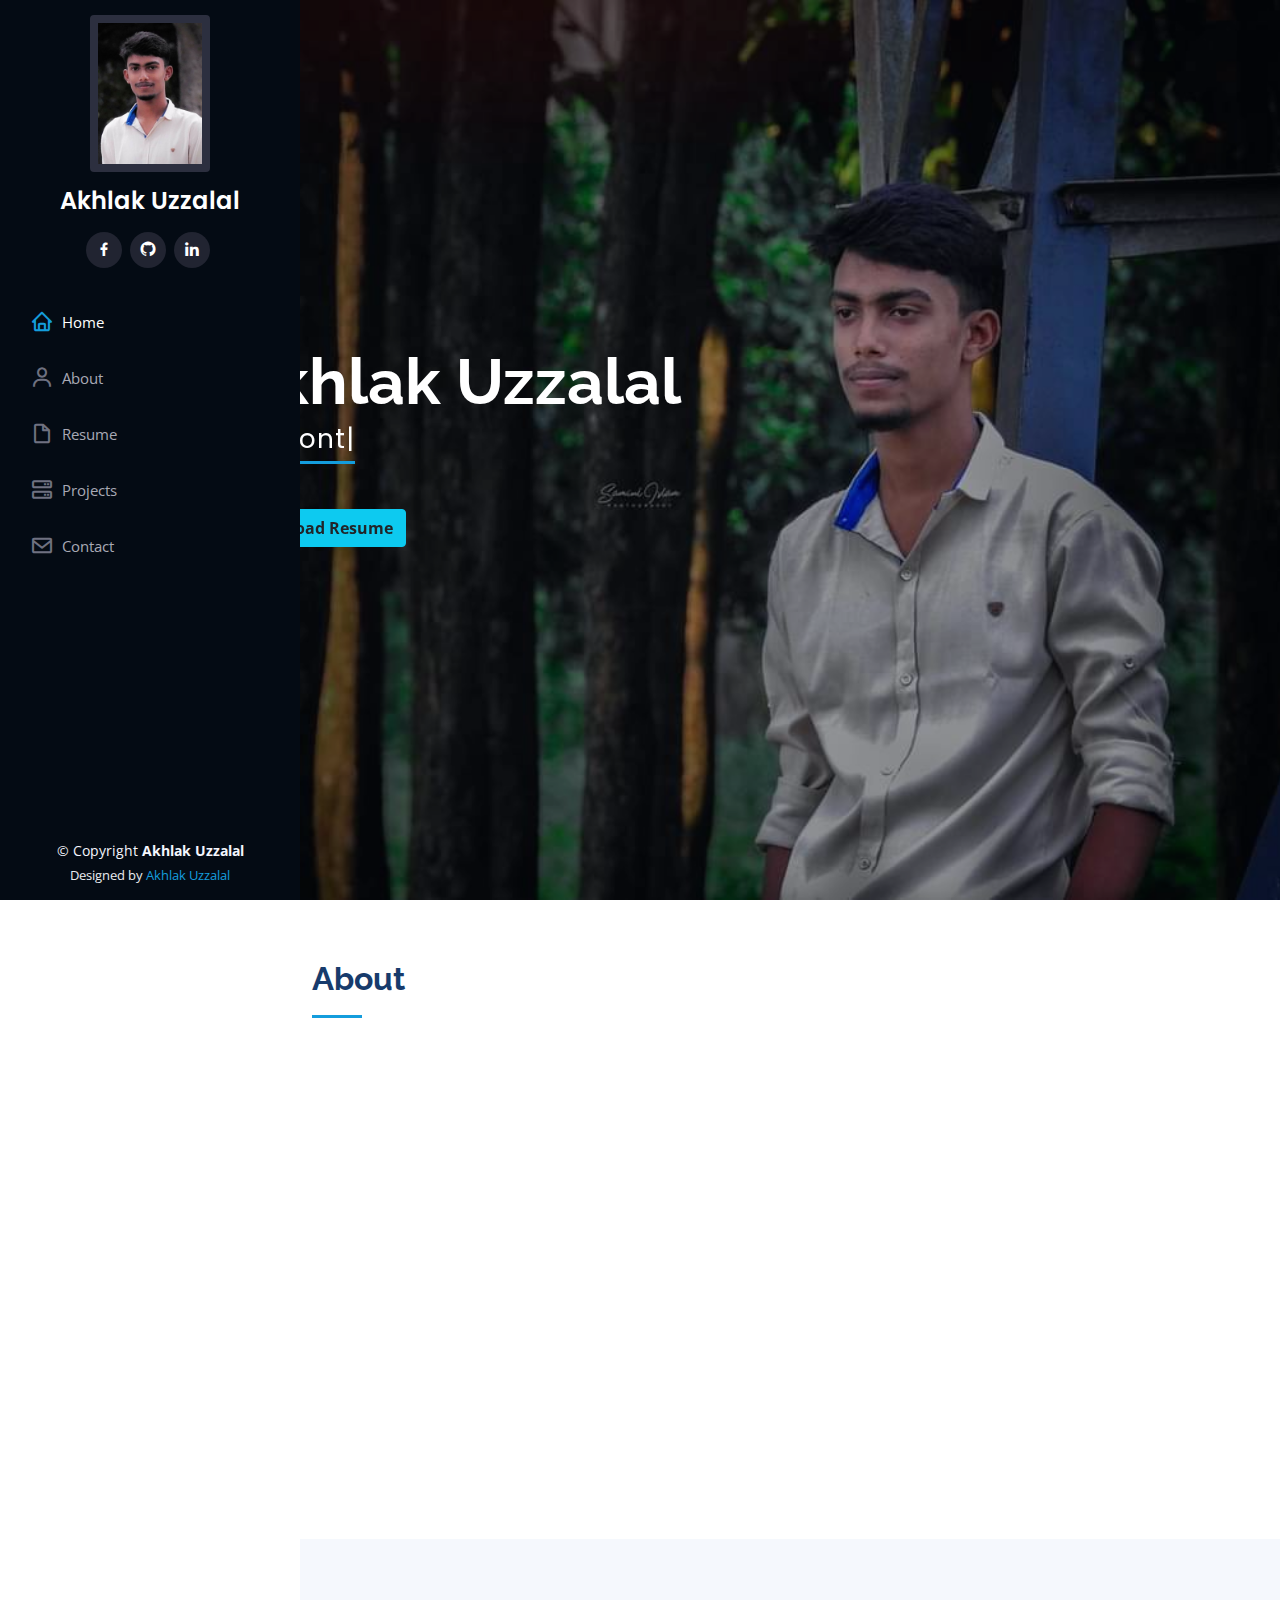
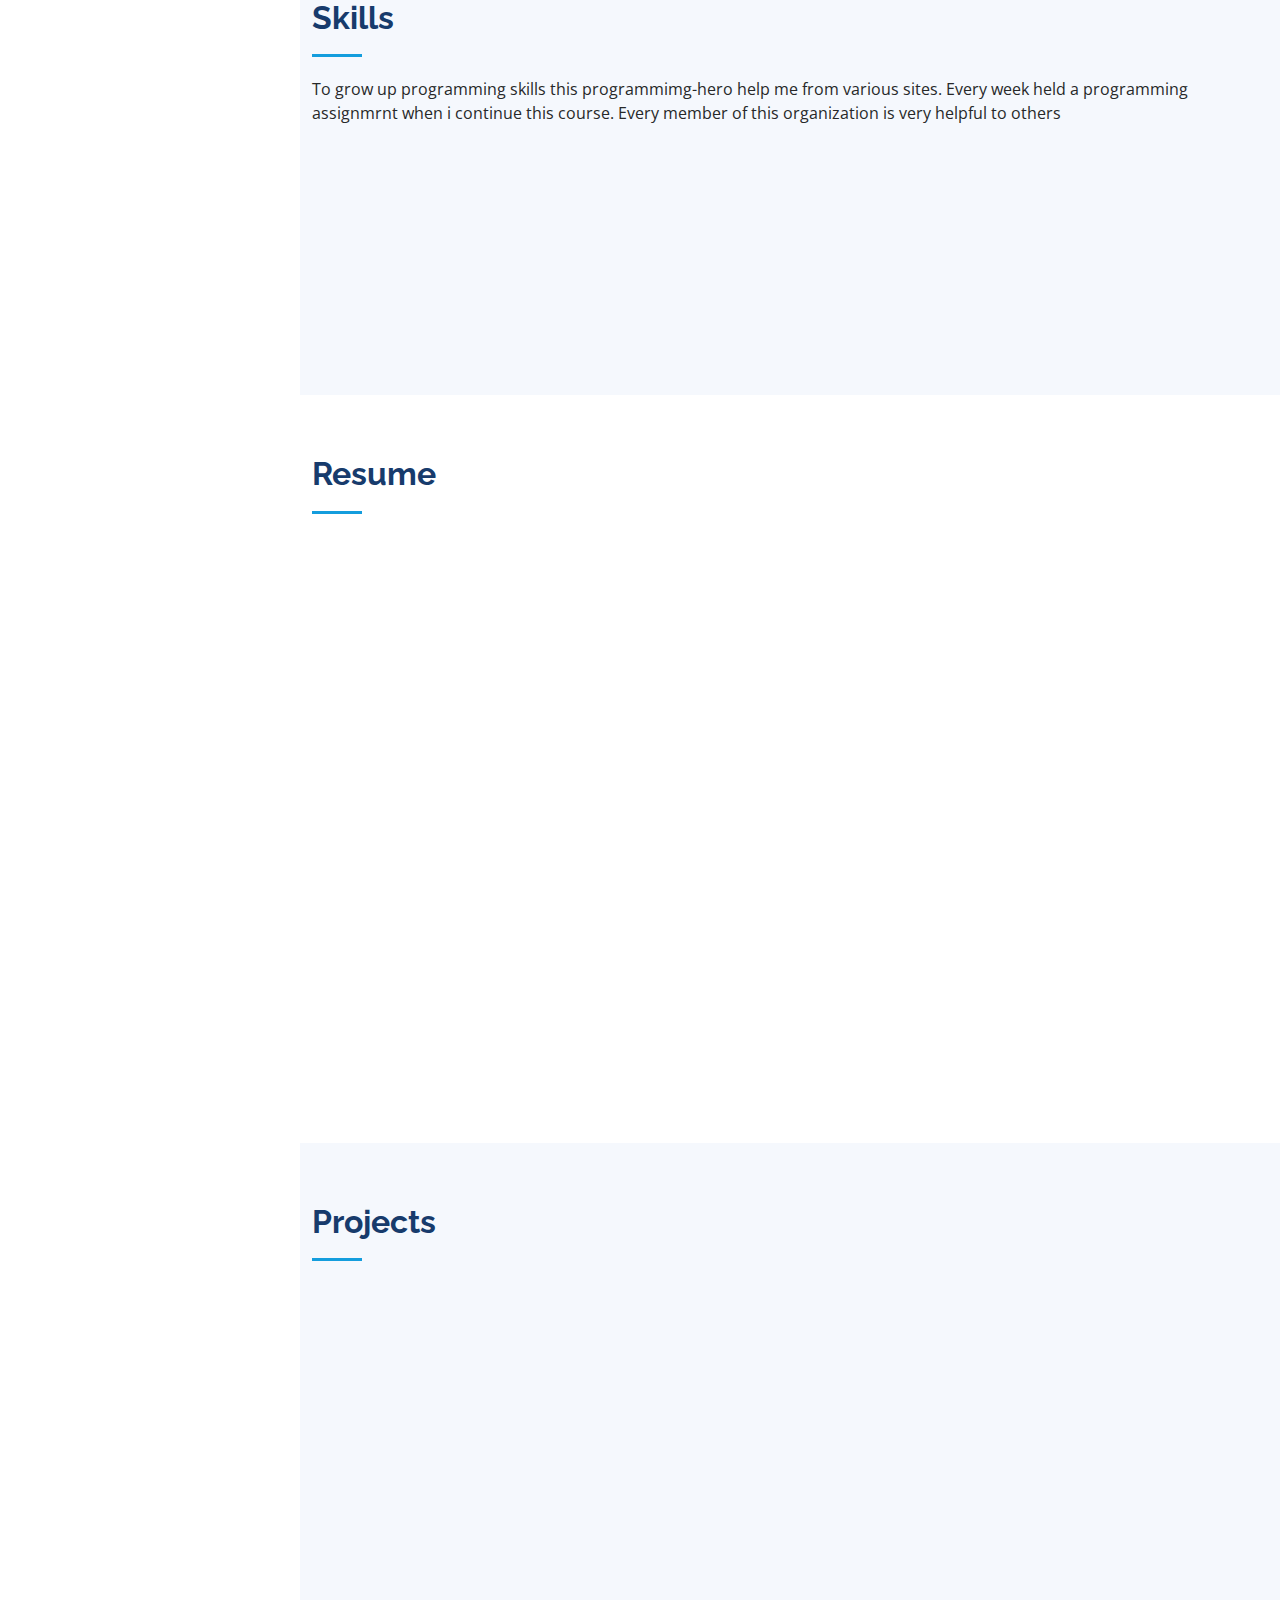
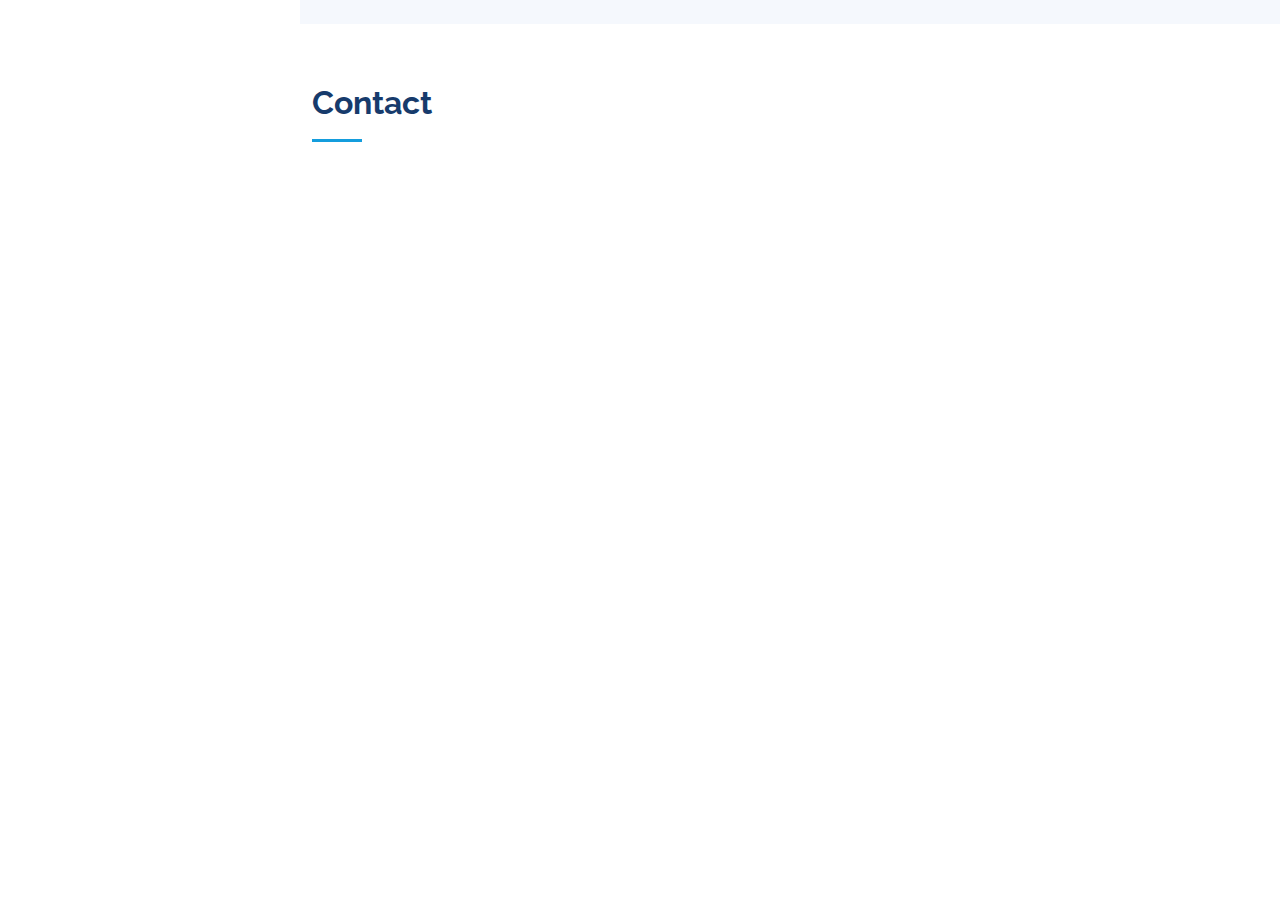
==== commit fbe38486: "project" ====
--- a/index.html
+++ b/index.html
@@ -10,7 +10,7 @@
   <meta content="" name="keywords">
 
   <!-- Favicons -->
-  <link href="assets/img/favicon.png" rel="icon">
+  <link href="assets/img/profile-img.jpg" rel="icon">
   <link href="assets/img/apple-touch-icon.png" rel="apple-touch-icon">
 
   <!-- Google Fonts -->
@@ -91,9 +91,7 @@
 
         <div class="section-title">
           <h2>About</h2>
-          <!-- <p>Magnam dolores commodi suscipit. Necessitatibus eius consequatur ex aliquid fuga eum quidem. Sit sint
-            consectetur velit. Quisquam quos quisquam cupiditate. Et nemo qui impedit suscipit alias ea. Quia fugiat sit
-            in iste officiis commodi quidem hic quas.</p> -->
+          <p></p>
         </div>
 
         <div class="row">
@@ -102,11 +100,11 @@
           </div>
           <div class="col-lg-8 pt-4 pt-lg-0 content" data-aos="fade-left">
             <h3>Freelance &amp; Web Developer.</h3>
-            <p class="fst-italic">
+            <!-- <p class="fst-italic">
               Lorem ipsum dolor sit amet, consectetur adipiscing elit, sed do eiusmod tempor incididunt ut labore et
               dolore
               magna aliqua.
-            </p>
+            </p> -->
             <div class="row">
               <div class="col-lg-6">
                 <ul>
@@ -286,14 +284,38 @@
 
         <div class="row portfolio-container" data-aos="fade-up" data-aos-delay="100">
 
+          <!-- single Project -->
+          <div class="col-lg-4 col-md-6 portfolio-item filter-app">
+            <div class="portfolio-wrap">
+              <img src="assets/img/portfolio/bike1.png" class="img-fluid" alt="">
+              <div class="portfolio-links">
+                <a target="blank" href="https://motor-bike-site.web.app/" title="live site"><i
+                    class="bx bx-link"></i></a>
+                <a class="fs-4 fw-bold" href="./projects/motorbikr.html">Details</a>
+              </div>
+            </div>
+          </div>
+
+          <!-- single Project -->
           <div class="col-lg-4 col-md-6 portfolio-item filter-card">
             <div class="portfolio-wrap">
-              <img src="assets/img/portfolio/outdoorsonbike.png" class="img-fluid" alt="">
+              <img src="assets/img/portfolio/tour1.png" class="img-fluid" alt="">
               <div class="portfolio-links">
-                <a target="blank" href="https://github.com/akhlakuzzalal/outdoors-on-bike-client-site"
-                  title="github link"><i class="bx bxl-github"></i></a>
-                <a target="blank" href="https://motor-bike-site.web.app/" title="live site"><i
+                <a target="blank" href="https://tour-e-jai-dure.web.app/" title="live site"><i
                     class="bx bx-link"></i></a>
+                <a class="fs-4 fw-bold" href="./projects/tour.html">Details</a>
+              </div>
+            </div>
+          </div>
+
+          <!-- single Project -->
+          <div class="col-lg-4 col-md-6 portfolio-item filter-app">
+            <div class="portfolio-wrap">
+              <img src="assets/img/portfolio/hospital1.png" class="img-fluid" alt="">
+              <div class="portfolio-links">
+                <a target="blank" href="https://genarel-hospital.netlify.app/" title="live site"><i
+                    class="bx bx-link"></i></a>
+                <a class="fs-4 fw-bold" href="./projects/doctor.html">Details</a>
               </div>
             </div>
           </div>
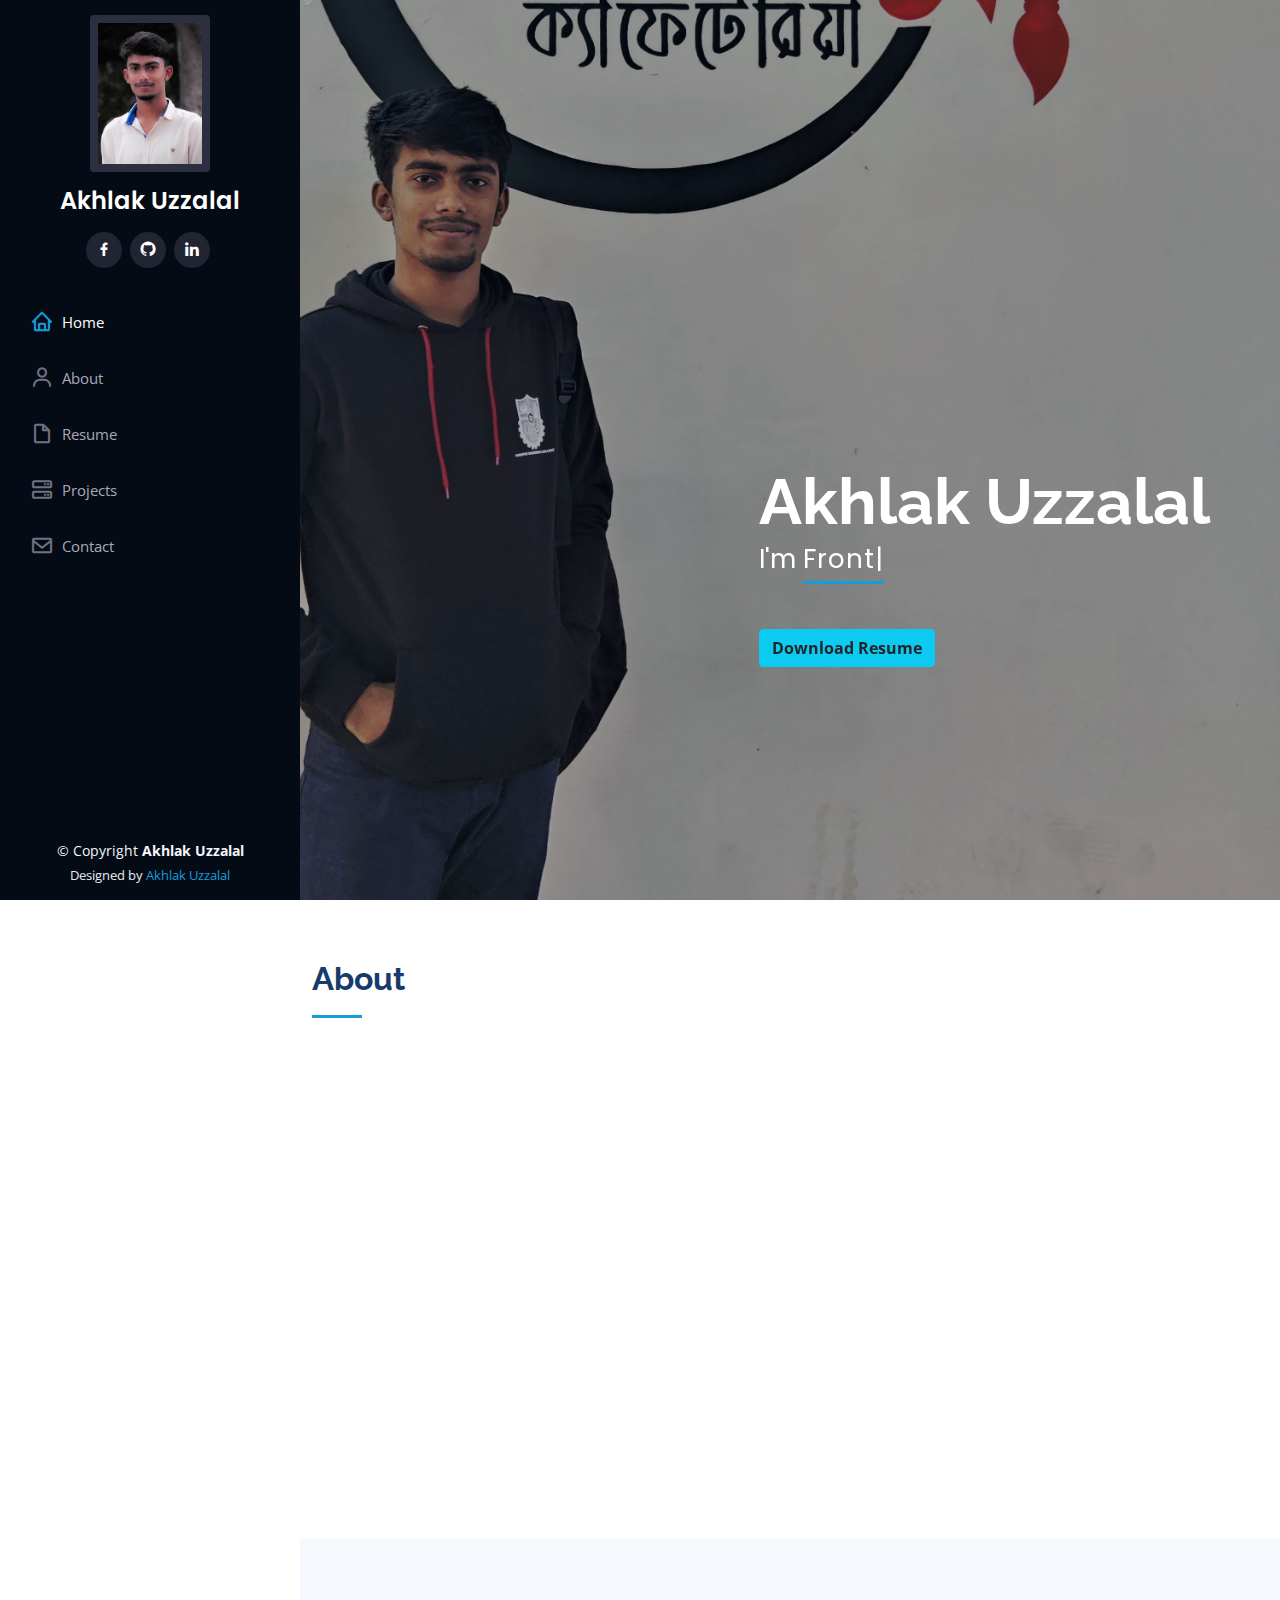
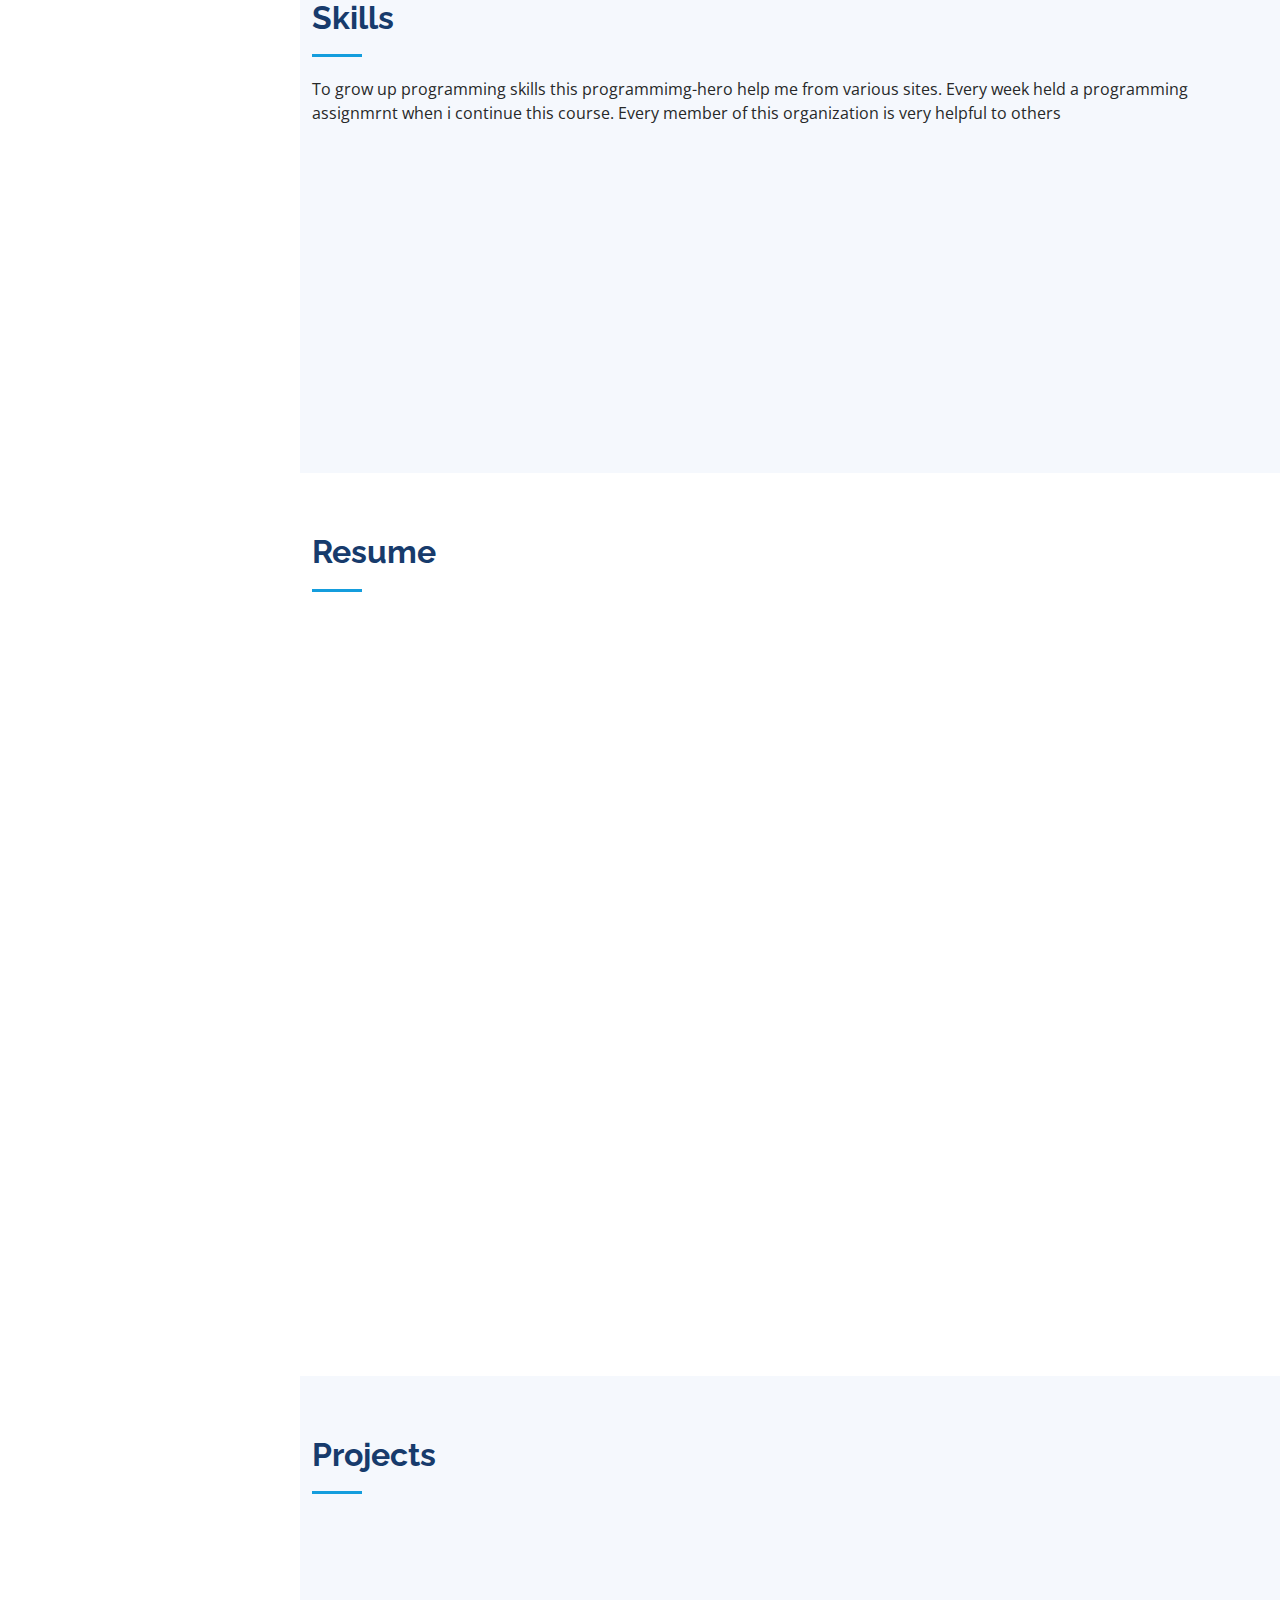
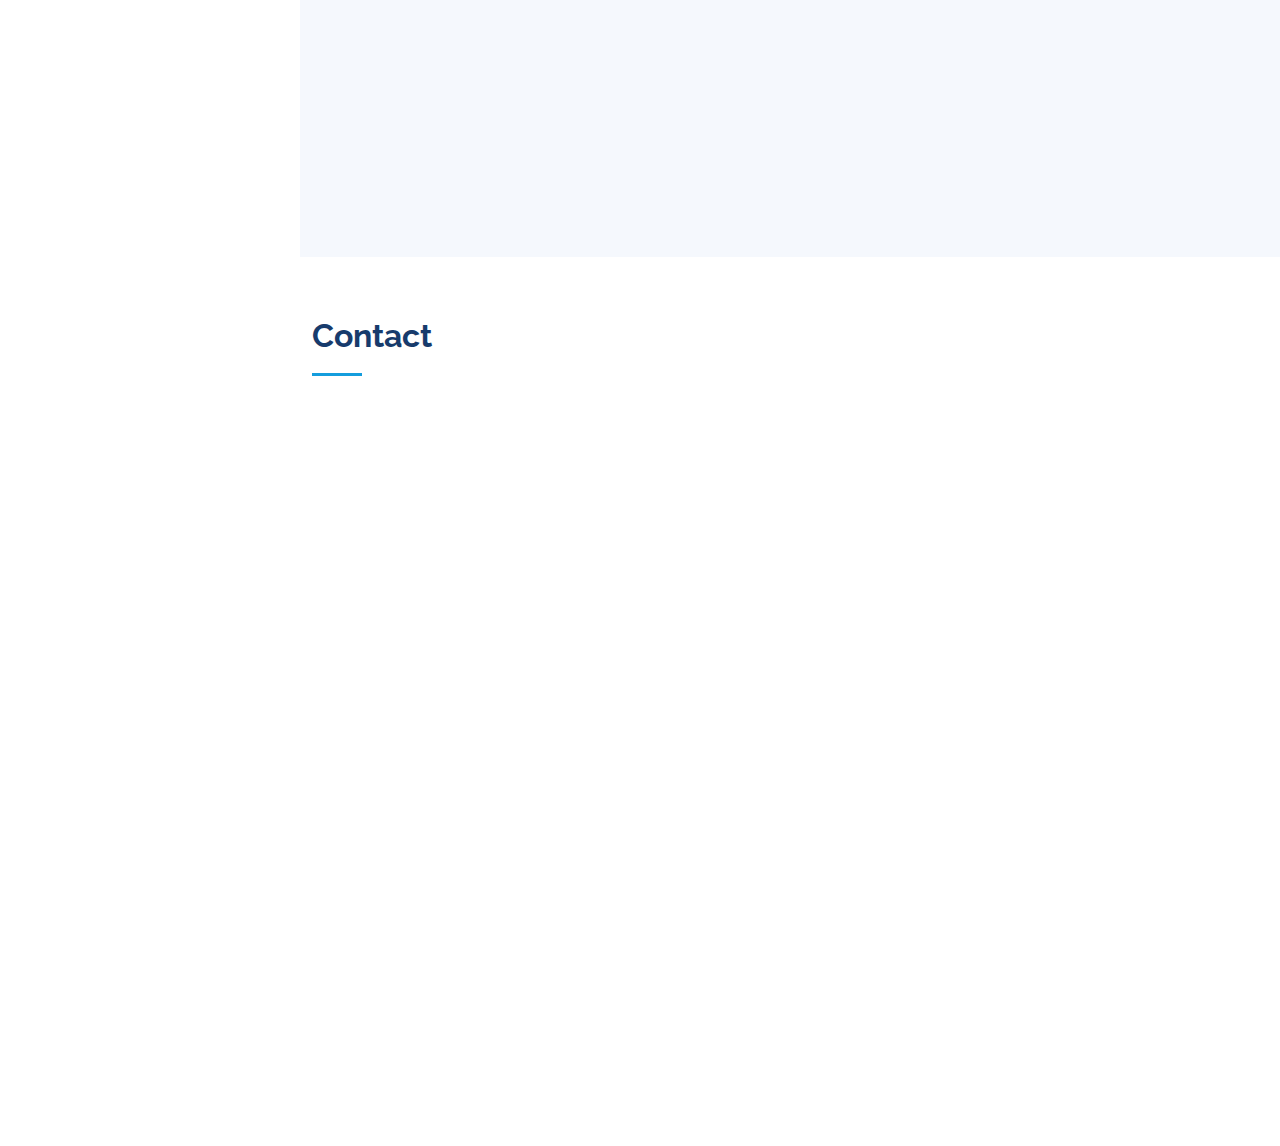
==== commit 56edf8ac: "skill update" ====
--- a/index.html
+++ b/index.html
@@ -5,7 +5,7 @@
   <meta charset="utf-8">
   <meta content="width=device-width, initial-scale=1.0" name="viewport">
 
-  <title>Portfolio -Akhlak</title>
+  <title>Akhlak Uzzalal</title>
   <meta content="" name="description">
   <meta content="" name="keywords">
 
@@ -28,6 +28,7 @@
 
   <!-- Template Main CSS File -->
   <link href="assets/css/style.css" rel="stylesheet">
+  <link rel="stylesheet" href="./assets/css/blogs.css">
 
   <!-- =======================================================
   * Template Name: iPortfolio - v3.7.0
@@ -73,7 +74,7 @@
   </header><!-- End Header -->
 
   <!-- ======= Hero Section ======= -->
-  <section id="hero" class="d-flex flex-column justify-content-center align-items-center">
+  <section id="hero" class="d-flex flex-column justify-content-center align-items-end">
     <div class="hero-container" data-aos="fade-in">
       <h1>Akhlak Uzzalal</h1>
       <p>I'm <span class="typed" data-typed-items="Front-End Developer,Back-End Developer, Freelancer"></span></p>
@@ -143,59 +144,55 @@
 
         <div class="row skills-content">
 
-          <div class="col-lg-6" data-aos="fade-up">
-
-            <div class="progress">
-              <span class="skill">HTML <i class="val">100%</i></span>
-              <div class="progress-bar-wrap">
-                <div class="progress-bar" role="progressbar" aria-valuenow="100" aria-valuemin="0" aria-valuemax="100">
-                </div>
-              </div>
-            </div>
-
-            <div class="progress">
-              <span class="skill">CSS <i class="val">90%</i></span>
-              <div class="progress-bar-wrap">
-                <div class="progress-bar" role="progressbar" aria-valuenow="90" aria-valuemin="0" aria-valuemax="100">
-                </div>
-              </div>
-            </div>
-
-            <div class="progress">
-              <span class="skill">JavaScript <i class="val">75%</i></span>
-              <div class="progress-bar-wrap">
-                <div class="progress-bar" role="progressbar" aria-valuenow="75" aria-valuemin="0" aria-valuemax="100">
-                </div>
-              </div>
-            </div>
-
-          </div>
-
-          <div class="col-lg-6" data-aos="fade-up" data-aos-delay="100">
-
-            <div class="progress">
+          <div class="col-lg-8" data-aos="fade-up">
+            <div class="resume-item technology">
+              <img class="border-circle me-3 me-3 mt-3"
+                src="https://encrypted-tbn0.gstatic.com/images?q=tbn:ANd9GcSoX_2sT1uKPkxcKbyWxIQ1eEFJtyna99W7stt2L_IPMIkYBtDnbWcraBTl8nHhZmLU2as&usqp=CAU"
+                alt="">
+              <img class="border-circle me-3 me-3 mt-3"
+                src="https://encrypted-tbn0.gstatic.com/images?q=tbn:ANd9GcTrRddEAHLbFIot9mumW0_rCPuOdsKdtqtleSyxIJvZo6QQuGFrAujVQVVyfJTmJn-KpPo&usqp=CAU"
+                alt="">
+              <img class="border-circle me-3 me-3 mt-3"
+                src="https://cdn.iconscout.com/icon/free/png-256/react-1-282599.png" alt="">
+              <img class="border-circle me-3 me-3 mt-3"
+                src="https://static.javatpoint.com/tutorial/es6/images/es6-tutorial.png" alt="">
+              <img class="border-circle me-3 me-3 mt-3"
+                src="https://upload.wikimedia.org/wikipedia/commons/4/49/Redux.png" alt="">
+              <img class="border border-circle me-3 mt-3"
+                src="https://iconape.com/wp-content/png_logo_vector/node-js-2.png" alt="">
+              <img class="border border-circle me-3 mt-3"
+                src="https://gocode.colorado.gov/wp-content/uploads/2020/11/MongoDB-logo.gif" alt="">
+              <img class="border border-circle me-3 mt-3"
+                src="https://fungsitama.web.id/wp-content/uploads/2020/08/0_cQTv5n6xV7opBBIB.png" alt="">
+              <img class="border border-circle me-3 mt-3"
+                src="https://bitsrc.imgix.net/3fb49197a90923920dcee2f4f5c36cea2c2a1f73.png" alt="">
+              <img class="border border-circle me-3 mt-3"
+                src="https://firebase.google.com/images/brand-guidelines/logo-standard.png" alt="">
+              <img class="border border-circle me-3 mt-3"
+                src="https://techsolutionshere.com/wp-content/uploads/2019/02/route-730x420.png" alt="">
+              <img class="border border-circle me-3 mt-3"
+                src="https://cdn.iconscout.com/icon/free/png-256/heroku-225989.png" alt="">
+              <img class="border border-circle me-3 mt-3"
+                src="https://encrypted-tbn0.gstatic.com/images?q=tbn:ANd9GcQWnjQjeCUpxOLIyM9veHTg93pjjX9ppVC-jrDUVSkh8_qFFcCwxLo7K20zDHLDrQn3ZmE&usqp=CAU"
+                alt="">
+              <img class="border border-circle me-3 mt-3"
+                src="https://encrypted-tbn0.gstatic.com/images?q=tbn:ANd9GcQHbFyCIgAHrJAjB1IqhtfJbYgp0PgEVBumx2XhfvNh5srt0lMNgSLR1aS8MhlOpZBVrb0&usqp=CAU"
+                alt="">
+              <img class="border border-circle me-3 mt-3"
+                src="https://encrypted-tbn0.gstatic.com/images?q=tbn:ANd9GcTevvPOr_yazT2JCMduqIIVfnKKN9b0fj86q9UWXKE_M3qWpJdnTxZfLNrzUvkqdkWXe4o&usqp=CAU"
+                alt="">
+            </div>
+          </div>
+
+          <div class="col-lg-4" data-aos="fade-up" data-aos-delay="100">
+
+            <!-- <div class="progress">
               <span class="skill">React Js <i class="val">80%</i></span>
               <div class="progress-bar-wrap">
                 <div class="progress-bar" role="progressbar" aria-valuenow="80" aria-valuemin="0" aria-valuemax="100">
                 </div>
               </div>
-            </div>
-
-            <div class="progress">
-              <span class="skill">NodeJs<i class="val">90%</i></span>
-              <div class="progress-bar-wrap">
-                <div class="progress-bar" role="progressbar" aria-valuenow="90" aria-valuemin="0" aria-valuemax="100">
-                </div>
-              </div>
-            </div>
-
-            <div class="progress">
-              <span class="skill">MongoDB <i class="val">55%</i></span>
-              <div class="progress-bar-wrap">
-                <div class="progress-bar" role="progressbar" aria-valuenow="55" aria-valuemin="0" aria-valuemax="100">
-                </div>
-              </div>
-            </div>
+            </div> -->
 
           </div>
 
@@ -235,9 +232,6 @@
               <h5>2017 - 2019</h5>
               <p><em>RCCI Public School &amp; College</em></p>
             </div>
-          </div>
-
-          <div class="col-lg-6" data-aos="fade-up" data-aos-delay="100">
             <h3 class="resume-title">Professional Experience</h3>
             <div class="resume-item">
               <h4>Download</h4>
@@ -245,6 +239,10 @@
                 class="btn btn-info text-dark fw-bold text-decoration-none">Download
                 Resume</a>
             </div>
+          </div>
+
+          <div class="col-lg-6" data-aos="fade-up" data-aos-delay="100">
+
             <!-- <div class="resume-item">
               <h4>Graphic design specialist</h4>
               <h5>2017 - 2018</h5>
@@ -324,30 +322,65 @@
 
       </div>
     </section>
-    <!-- End Portfolio Section -->
-
-    <!-- ======= Services Section ======= -->
+    <!-- End Project Section -->
+
+    <!-- ======= Blog Section ======= -->
     <!-- <section id="services" class="services">
       <div class="container">
 
         <div class="section-title">
-          <h2>Projects</h2>
+          <h2>Blogs</h2>
 
         </div>
 
         <div class="row">
-          <div class="col-lg-4 col-md-6 icon-box" data-aos="fade-up">
-            <div class="icon"><i class="bi bi-html"></i></div>
-            <h4 class="title"><a href="">Lorem Ipsum</a></h4>
-            <p class="description">Voluptatum deleniti atque corrupti quos dolores et quas molestias excepturi sint
-              occaecati cupiditate non provident</p>
+          <div class="col-lg-6 col-md-6 icon-box" data-aos="fade-up">
+            <div class="icon"><i class="bi bi-javaScript"></i></div>
+            <h4 class="title"><a href="">JavaScript Blog</a></h4>
+            <p class="description">JavaScript is a higher-level programming language. By using this language we can
+              solve any programming problem. Burt basically javascript is run for the web functionality. For building
+              various kinds of functionality in our webpage we have to use javascript in our web Project. Without
+              JavaScript in a webpage, the page will only be for show not for working. So it is very important to add
+              javaScript to a webpage for proper functional work.JavaScript is a scripting language by which a website
+              can make dynamic and also make the decision of what a website should do. As a programming language, it
+              allows the application of various features in a website. By which the source code is passed through is
+              called a compiler or interpreter. javaScript is an interpreted language. An interpreter reads the
+              javascript code line by line. And if there is any error it will be shown for this javascript has no step
+              for compilation.
+
+              In tjis blog we will be talking about different kind of Function in javScript.
+              If we need to handle a function in javaScript which is always used in our webpage then we can declare a
+              function and when it is needed we can call the desired function. There is some kind of function like call
+              by value function and call by reference function. Call by value function is a function where the function
+              is called with the declared value parameter whereas a call by reference value is passed itself as an
+              argument. Call by value creates a different memory for the declared value and the argument of the
+              function. But a call by reference took the same memory when declaring the value for the variable and also
+              for the argument. A higher-order function is a function by which we can pass another function as its
+              argument. A higher-order function also can return another function to the call-in function. In function,
+              an important thing is a parameter. Which are used for passing value in the function. If we want we can use
+              the default parameter. A default parameter is a parameter whose value is assigned to the parameter. In a
+              default parameter if we give any value from the call-in function parameter then it will receive the given
+              parameter otherwise it will be worked with this parameter default value. If it is always not needed to
+              give the value of the parameter then we need to use a default parameter.
+
+              Recursive function is also a important functionality in javaScript.Recursive function is a function where
+              function calls by itself until the default condition is made true. In this kind of function the function
+              calls from inside the main function body and it's necessary to stop the recursion using a stop condition.
+              First order function is a function where the function can accept another function as its argument or not
+              return another function to call in function. On the other hand the higher order function is a function
+              which can accept another function as its argument and also return a function to that function which is
+              called this function. A higher order function is a function by which we can pass another function as its
+              argument. A higher order function also can return another function to the call in function.An anonymous
+              function is a function which is declared but not given the name of the function. An anonymous function is
+              usually called a call back function.
+            </p>
           </div>
         </div>
 
       </div>
     </section> -->
 
-    <!--<section id="testimonials" class="testimonials section-bg">
+    <!-- <section id="testimonials" class="testimonials section-bg">
       <div class="container">
 
         <div class="section-title">
@@ -435,7 +468,7 @@
         </div>
 
       </div>
-    </section>-->
+    </section> -->
     <!-- End Testimonials Section -->
 
     <!-- ======= Contact Section ======= -->
@@ -535,6 +568,7 @@
   <script src="assets/vendor/typed.js/typed.min.js"></script>
   <script src="assets/vendor/waypoints/noframework.waypoints.js"></script>
   <script src="assets/vendor/php-email-form/validate.js"></script>
+  <script src="./assets/js/blog.js"></script>
 
   <!-- Template Main JS File -->
   <script src="assets/js/main.js"></script>
--- a/assets/css/style.css
+++ b/assets/css/style.css
@@ -196,7 +196,8 @@
 # Hero Section
 --------------------------------------------------------------*/
 #hero {
-  padding-right: 370px;
+  padding-right: 70px;
+  padding-top: 300px;
   width: 100%;
   height: 100vh;
   background: url("../img/hero-bg.jpg") top center;
@@ -401,6 +402,17 @@
   background-color: #149ddd;
 }
 
+.technology img{
+  box-shadow: 4px 4px 5px rgb(95, 35, 35);
+  height: 70px;
+  width: 70px;
+  border-radius: 50%;
+  transition: ease .6s;
+  cursor: pointer;
+}
+.technology img:hover{
+  transform: scale(1.3);
+}
 /*--------------------------------------------------------------
 # Resume
 --------------------------------------------------------------*/
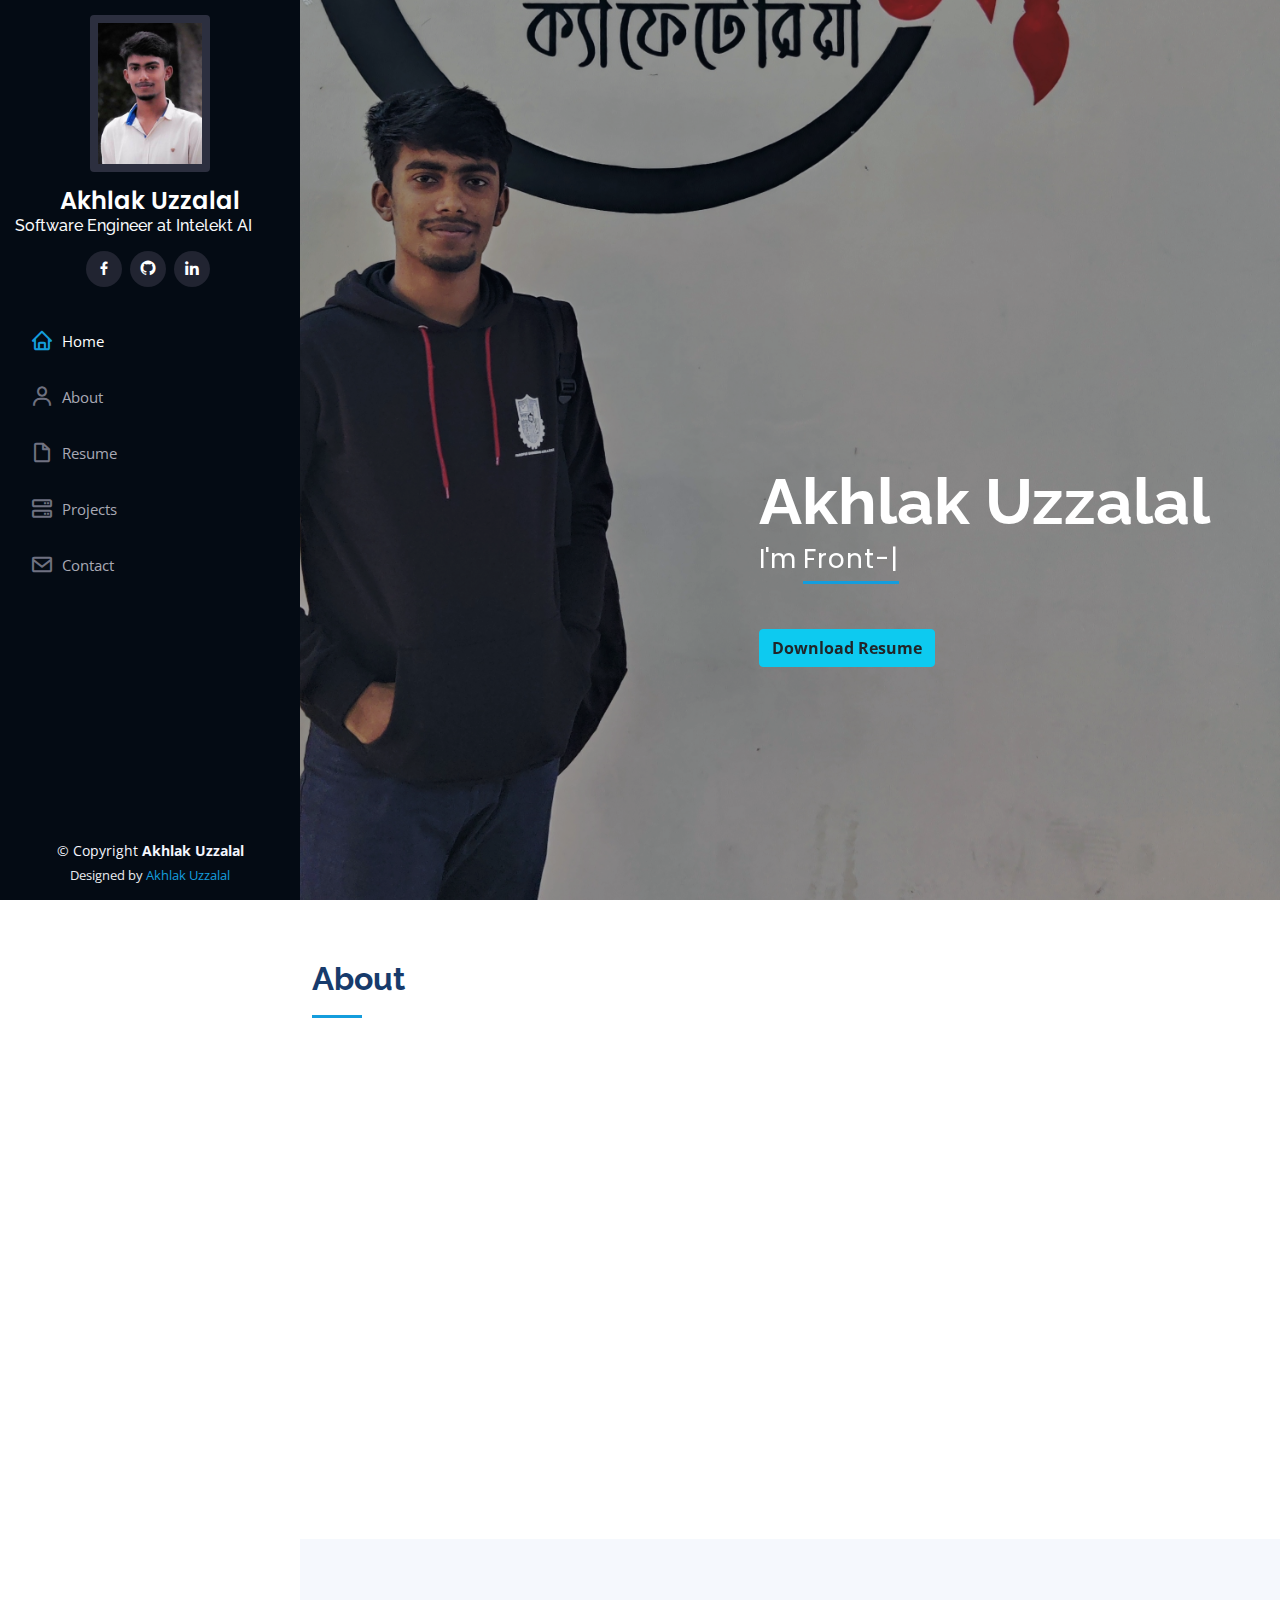
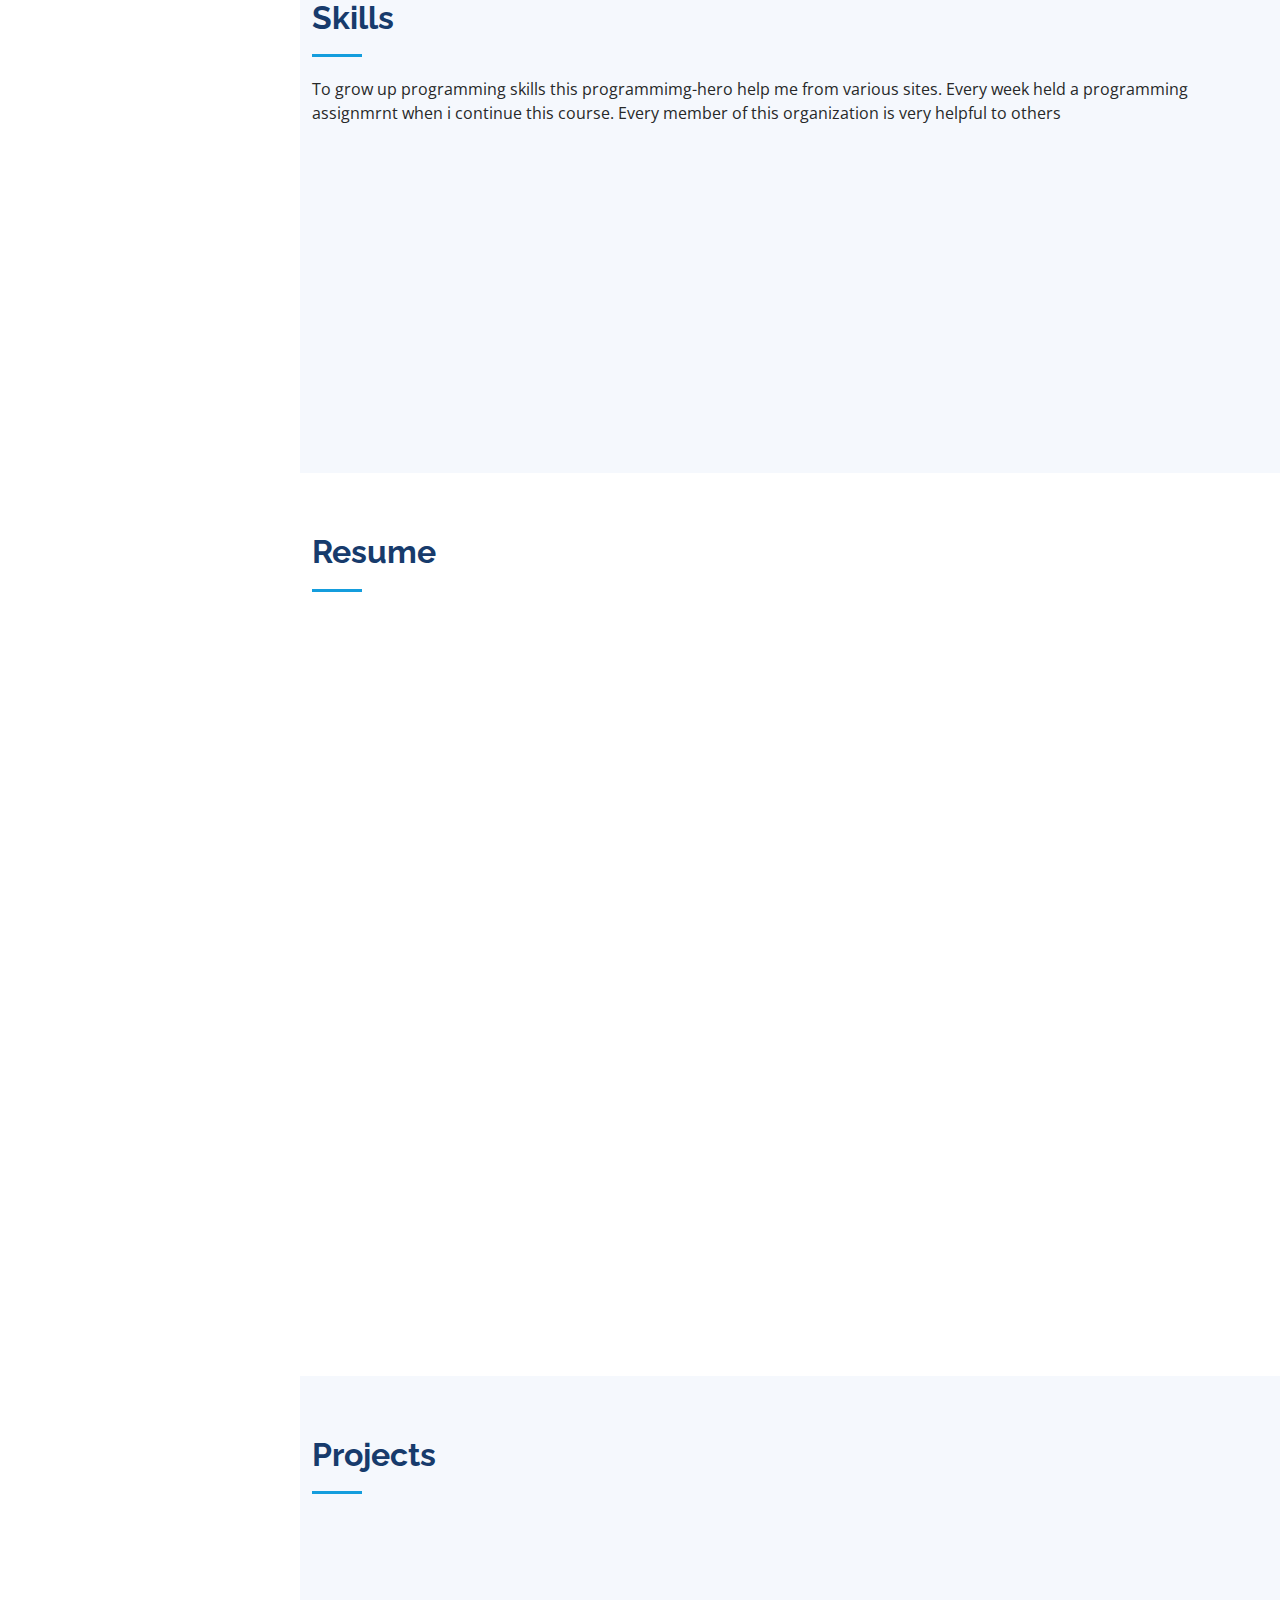
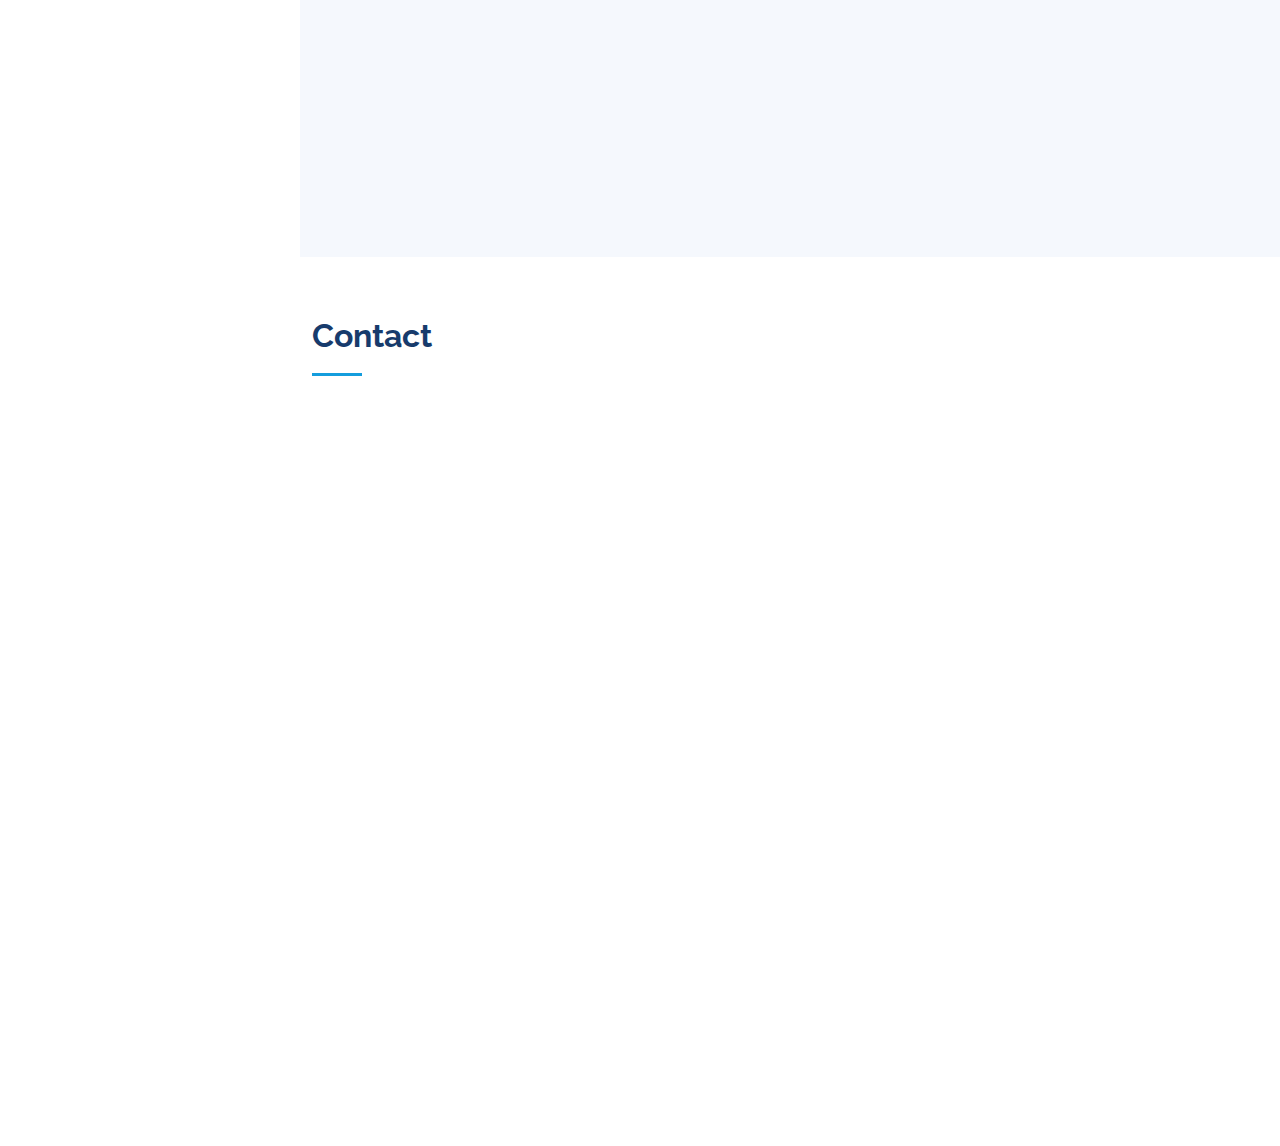
==== commit 6f60f12c: "update" ====
--- a/index.html
+++ b/index.html
@@ -1,249 +1,364 @@
 <!DOCTYPE html>
 <html lang="en">
-
-<head>
-  <meta charset="utf-8">
-  <meta content="width=device-width, initial-scale=1.0" name="viewport">
-
-  <title>Akhlak Uzzalal</title>
-  <meta content="" name="description">
-  <meta content="" name="keywords">
-
-  <!-- Favicons -->
-  <link href="assets/img/profile-img.jpg" rel="icon">
-  <link href="assets/img/apple-touch-icon.png" rel="apple-touch-icon">
-
-  <!-- Google Fonts -->
-  <link
-    href="https://fonts.googleapis.com/css?family=Open+Sans:300,300i,400,400i,600,600i,700,700i|Raleway:300,300i,400,400i,500,500i,600,600i,700,700i|Poppins:300,300i,400,400i,500,500i,600,600i,700,700i"
-    rel="stylesheet">
-
-  <!-- Vendor CSS Files -->
-  <link href="assets/vendor/aos/aos.css" rel="stylesheet">
-  <link href="assets/vendor/bootstrap/css/bootstrap.min.css" rel="stylesheet">
-  <link href="assets/vendor/bootstrap-icons/bootstrap-icons.css" rel="stylesheet">
-  <link href="assets/vendor/boxicons/css/boxicons.min.css" rel="stylesheet">
-  <link href="assets/vendor/glightbox/css/glightbox.min.css" rel="stylesheet">
-  <link href="assets/vendor/swiper/swiper-bundle.min.css" rel="stylesheet">
-
-  <!-- Template Main CSS File -->
-  <link href="assets/css/style.css" rel="stylesheet">
-  <link rel="stylesheet" href="./assets/css/blogs.css">
-
-  <!-- =======================================================
+  <head>
+    <meta charset="utf-8" />
+    <meta content="width=device-width, initial-scale=1.0" name="viewport" />
+
+    <title>Akhlak Uzzalal</title>
+    <meta content="" name="description" />
+    <meta content="" name="keywords" />
+
+    <!-- Favicons -->
+    <link href="assets/img/profile-img.jpg" rel="icon" />
+    <link href="assets/img/apple-touch-icon.png" rel="apple-touch-icon" />
+
+    <!-- Google Fonts -->
+    <link
+      href="https://fonts.googleapis.com/css?family=Open+Sans:300,300i,400,400i,600,600i,700,700i|Raleway:300,300i,400,400i,500,500i,600,600i,700,700i|Poppins:300,300i,400,400i,500,500i,600,600i,700,700i"
+      rel="stylesheet"
+    />
+
+    <!-- Vendor CSS Files -->
+    <link href="assets/vendor/aos/aos.css" rel="stylesheet" />
+    <link
+      href="assets/vendor/bootstrap/css/bootstrap.min.css"
+      rel="stylesheet"
+    />
+    <link
+      href="assets/vendor/bootstrap-icons/bootstrap-icons.css"
+      rel="stylesheet"
+    />
+    <link href="assets/vendor/boxicons/css/boxicons.min.css" rel="stylesheet" />
+    <link
+      href="assets/vendor/glightbox/css/glightbox.min.css"
+      rel="stylesheet"
+    />
+    <link href="assets/vendor/swiper/swiper-bundle.min.css" rel="stylesheet" />
+
+    <!-- Template Main CSS File -->
+    <link href="assets/css/style.css" rel="stylesheet" />
+    <link rel="stylesheet" href="./assets/css/blogs.css" />
+
+    <!-- =======================================================
   * Template Name: iPortfolio - v3.7.0
   * Template URL: https://bootstrapmade.com/iportfolio-bootstrap-portfolio-websites-template/
   * Author: BootstrapMade.com
   * License: https://bootstrapmade.com/license/
   ======================================================== -->
-</head>
-
-<body>
-
-  <!-- ======= Mobile nav toggle button ======= -->
-  <i class="bi bi-list mobile-nav-toggle d-xl-none"></i>
-
-  <!-- ======= Header ======= -->
-  <header id="header">
-    <div class="d-flex flex-column">
-
-      <div class="profile">
-        <img src="assets/img/profile-img.jpg" alt="" class="img-fluid rounded">
-        <h1 class="text-light"><a href="index.html">Akhlak Uzzalal</a></h1>
-        <div class="social-links mt-3 text-center">
-          <a target="blank" href="https://www.facebook.com/eaakhlak.uzzalal/" class="facebook"><i
-              class="bx bxl-facebook"></i></a>
-          <a target="blank" href="https://github.com/akhlakuzzalal" class="github"><i class="bx bxl-github"></i></a>
-          <a target="blank" href="https://www.linkedin.com/in/akhlak-uzzalal-62a25b1aa/" class="linkedin"><i
-              class="bx bxl-linkedin"></i></a>
-        </div>
+  </head>
+
+  <body>
+    <!-- ======= Mobile nav toggle button ======= -->
+    <i class="bi bi-list mobile-nav-toggle d-xl-none"></i>
+
+    <!-- ======= Header ======= -->
+    <header id="header">
+      <div class="d-flex flex-column">
+        <div class="profile">
+          <img
+            src="assets/img/profile-img.jpg"
+            alt=""
+            class="img-fluid rounded"
+          />
+          <div class="flex flex-column align-items-center">
+            <h1 class="text-light"><a href="index.html">Akhlak Uzzalal</a></h1>
+            <h6 class="text-light">Software Engineer at Intelekt AI</h6>
+          </div>
+          <div class="social-links mt-3 text-center">
+            <a
+              target="blank"
+              href="https://www.facebook.com/eaakhlak.uzzalal/"
+              class="facebook"
+              ><i class="bx bxl-facebook"></i
+            ></a>
+            <a
+              target="blank"
+              href="https://github.com/akhlakuzzalal"
+              class="github"
+              ><i class="bx bxl-github"></i
+            ></a>
+            <a
+              target="blank"
+              href="https://www.linkedin.com/in/akhlak-uzzalal-62a25b1aa/"
+              class="linkedin"
+              ><i class="bx bxl-linkedin"></i
+            ></a>
+          </div>
+        </div>
+
+        <nav id="navbar" class="nav-menu navbar">
+          <ul>
+            <li>
+              <a href="#hero" class="nav-link scrollto active"
+                ><i class="bx bx-home"></i> <span>Home</span></a
+              >
+            </li>
+            <li>
+              <a href="#about" class="nav-link scrollto"
+                ><i class="bx bx-user"></i> <span>About</span></a
+              >
+            </li>
+            <li>
+              <a href="#resume" class="nav-link scrollto"
+                ><i class="bx bx-file-blank"></i> <span>Resume</span></a
+              >
+            </li>
+            <!-- <li><a href="#portfolio" class="nav-link scrollto"><i class="bx bx-book-content"></i>
+              <span>Portfolio</span></a></li> -->
+            <li>
+              <a href="#portfolio" class="nav-link scrollto"
+                ><i class="bx bx-server"></i> <span>Projects</span></a
+              >
+            </li>
+            <li>
+              <a href="#contact" class="nav-link scrollto"
+                ><i class="bx bx-envelope"></i> <span>Contact</span></a
+              >
+            </li>
+          </ul>
+        </nav>
+        <!-- .nav-menu -->
       </div>
-
-      <nav id="navbar" class="nav-menu navbar">
-        <ul>
-          <li><a href="#hero" class="nav-link scrollto active"><i class="bx bx-home"></i> <span>Home</span></a></li>
-          <li><a href="#about" class="nav-link scrollto"><i class="bx bx-user"></i> <span>About</span></a></li>
-          <li><a href="#resume" class="nav-link scrollto"><i class="bx bx-file-blank"></i> <span>Resume</span></a></li>
-          <!-- <li><a href="#portfolio" class="nav-link scrollto"><i class="bx bx-book-content"></i>
-              <span>Portfolio</span></a></li> -->
-          <li><a href="#portfolio" class="nav-link scrollto"><i class="bx bx-server"></i> <span>Projects</span></a></li>
-          <li><a href="#contact" class="nav-link scrollto"><i class="bx bx-envelope"></i> <span>Contact</span></a></li>
-        </ul>
-      </nav><!-- .nav-menu -->
-    </div>
-  </header><!-- End Header -->
-
-  <!-- ======= Hero Section ======= -->
-  <section id="hero" class="d-flex flex-column justify-content-center align-items-end">
-    <div class="hero-container" data-aos="fade-in">
-      <h1>Akhlak Uzzalal</h1>
-      <p>I'm <span class="typed" data-typed-items="Front-End Developer,Back-End Developer, Freelancer"></span></p>
-      <a download href="/assets/resume/Akhlak-uzzalal-Resume.pdf"
-        class="btn btn-info text-dark fw-bold text-decoration-none">Download
-        Resume</a>
-    </div>
-  </section><!-- End Hero -->
-
-  <main id="main">
-
-    <!-- ======= About Section ======= -->
-    <section id="about" class="about">
-      <div class="container">
-
-        <div class="section-title">
-          <h2>About</h2>
-          <p></p>
-        </div>
-
-        <div class="row">
-          <div class="col-lg-4" data-aos="fade-right">
-            <img src="assets/img/profile-img.jpg" class="img-fluid" alt="">
-          </div>
-          <div class="col-lg-8 pt-4 pt-lg-0 content" data-aos="fade-left">
-            <h3>Freelance &amp; Web Developer.</h3>
-            <!-- <p class="fst-italic">
+    </header>
+    <!-- End Header -->
+
+    <!-- ======= Hero Section ======= -->
+    <section
+      id="hero"
+      class="d-flex flex-column justify-content-center align-items-end"
+    >
+      <div class="hero-container" data-aos="fade-in">
+        <h1>Akhlak Uzzalal</h1>
+        <p>
+          I'm
+          <span
+            class="typed"
+            data-typed-items="Front-End Developer,Back-End Developer, Freelancer"
+          ></span>
+        </p>
+        <a
+          download
+          href="/assets/resume/Akhlak-uzzalal-Resume.pdf"
+          class="btn btn-info text-dark fw-bold text-decoration-none"
+          >Download Resume</a
+        >
+      </div>
+    </section>
+    <!-- End Hero -->
+
+    <main id="main">
+      <!-- ======= About Section ======= -->
+      <section id="about" class="about">
+        <div class="container">
+          <div class="section-title">
+            <h2>About</h2>
+            <p></p>
+          </div>
+
+          <div class="row">
+            <div class="col-lg-4" data-aos="fade-right">
+              <img src="assets/img/profile-img.jpg" class="img-fluid" alt="" />
+            </div>
+            <div class="col-lg-8 pt-4 pt-lg-0 content" data-aos="fade-left">
+              <h3>Freelance &amp; Web Developer.</h3>
+              <!-- <p class="fst-italic">
               Lorem ipsum dolor sit amet, consectetur adipiscing elit, sed do eiusmod tempor incididunt ut labore et
               dolore
               magna aliqua.
             </p> -->
-            <div class="row">
-              <div class="col-lg-6">
-                <ul>
-                  <li><i class="bi bi-chevron-right"></i> <strong>Birthday:</strong> <span>2 May 2001</span></li>
-                  <li><i class="bi bi-chevron-right"></i> <strong>Phone:</strong> <span>+8801785524435</span></li>
-                  <li><i class="bi bi-chevron-right"></i> <strong>City:</strong> <span>Dhaka, Bangladesh</span></li>
-                </ul>
-              </div>
-              <div class="col-lg-6">
-                <ul>
-                  <li><i class="bi bi-chevron-right"></i> <strong>Age:</strong> <span>20</span></li>
-                  <li><i class="bi bi-chevron-right"></i> <strong>Degree:</strong> <span>Bachelor</span></li>
-                  <li><i class="bi bi-chevron-right"></i> <strong>PhEmailone:</strong>
-                    <span>akhlakuzzalal@gmail.com</span>
-                  </li>
-                </ul>
-              </div>
-            </div>
-
-          </div>
-        </div>
-
-      </div>
-    </section><!-- End About Section -->
-
-    <!-- ======= Skills Section ======= -->
-    <section id="skills" class="skills section-bg">
-      <div class="container">
-
-        <div class="section-title">
-          <h2>Skills</h2>
-          <p>To grow up programming skills this programmimg-hero help me from various sites. Every week held a
-            programming assignmrnt when i continue this course.
-            Every member of this organization is very helpful to others</p>
-        </div>
-
-        <div class="row skills-content">
-
-          <div class="col-lg-8" data-aos="fade-up">
-            <div class="resume-item technology">
-              <img class="border-circle me-3 me-3 mt-3"
-                src="https://encrypted-tbn0.gstatic.com/images?q=tbn:ANd9GcSoX_2sT1uKPkxcKbyWxIQ1eEFJtyna99W7stt2L_IPMIkYBtDnbWcraBTl8nHhZmLU2as&usqp=CAU"
-                alt="">
-              <img class="border-circle me-3 me-3 mt-3"
-                src="https://encrypted-tbn0.gstatic.com/images?q=tbn:ANd9GcTrRddEAHLbFIot9mumW0_rCPuOdsKdtqtleSyxIJvZo6QQuGFrAujVQVVyfJTmJn-KpPo&usqp=CAU"
-                alt="">
-              <img class="border-circle me-3 me-3 mt-3"
-                src="https://cdn.iconscout.com/icon/free/png-256/react-1-282599.png" alt="">
-              <img class="border-circle me-3 me-3 mt-3"
-                src="https://static.javatpoint.com/tutorial/es6/images/es6-tutorial.png" alt="">
-              <img class="border-circle me-3 me-3 mt-3"
-                src="https://upload.wikimedia.org/wikipedia/commons/4/49/Redux.png" alt="">
-              <img class="border border-circle me-3 mt-3"
-                src="https://iconape.com/wp-content/png_logo_vector/node-js-2.png" alt="">
-              <img class="border border-circle me-3 mt-3"
-                src="https://gocode.colorado.gov/wp-content/uploads/2020/11/MongoDB-logo.gif" alt="">
-              <img class="border border-circle me-3 mt-3"
-                src="https://fungsitama.web.id/wp-content/uploads/2020/08/0_cQTv5n6xV7opBBIB.png" alt="">
-              <img class="border border-circle me-3 mt-3"
-                src="https://bitsrc.imgix.net/3fb49197a90923920dcee2f4f5c36cea2c2a1f73.png" alt="">
-              <img class="border border-circle me-3 mt-3"
-                src="https://firebase.google.com/images/brand-guidelines/logo-standard.png" alt="">
-              <img class="border border-circle me-3 mt-3"
-                src="https://techsolutionshere.com/wp-content/uploads/2019/02/route-730x420.png" alt="">
-              <img class="border border-circle me-3 mt-3"
-                src="https://cdn.iconscout.com/icon/free/png-256/heroku-225989.png" alt="">
-              <img class="border border-circle me-3 mt-3"
-                src="https://encrypted-tbn0.gstatic.com/images?q=tbn:ANd9GcQWnjQjeCUpxOLIyM9veHTg93pjjX9ppVC-jrDUVSkh8_qFFcCwxLo7K20zDHLDrQn3ZmE&usqp=CAU"
-                alt="">
-              <img class="border border-circle me-3 mt-3"
-                src="https://encrypted-tbn0.gstatic.com/images?q=tbn:ANd9GcQHbFyCIgAHrJAjB1IqhtfJbYgp0PgEVBumx2XhfvNh5srt0lMNgSLR1aS8MhlOpZBVrb0&usqp=CAU"
-                alt="">
-              <img class="border border-circle me-3 mt-3"
-                src="https://encrypted-tbn0.gstatic.com/images?q=tbn:ANd9GcTevvPOr_yazT2JCMduqIIVfnKKN9b0fj86q9UWXKE_M3qWpJdnTxZfLNrzUvkqdkWXe4o&usqp=CAU"
-                alt="">
-            </div>
-          </div>
-
-          <div class="col-lg-4" data-aos="fade-up" data-aos-delay="100">
-
-            <!-- <div class="progress">
+              <div class="row">
+                <div class="col-lg-6">
+                  <ul>
+                    <li>
+                      <i class="bi bi-chevron-right"></i>
+                      <strong>Birthday:</strong> <span>2 May 2001</span>
+                    </li>
+                    <li>
+                      <i class="bi bi-chevron-right"></i>
+                      <strong>Phone:</strong> <span>+8801785524435</span>
+                    </li>
+                    <li>
+                      <i class="bi bi-chevron-right"></i>
+                      <strong>City:</strong> <span>Dhaka, Bangladesh</span>
+                    </li>
+                  </ul>
+                </div>
+                <div class="col-lg-6">
+                  <ul>
+                    <li>
+                      <i class="bi bi-chevron-right"></i> <strong>Age:</strong>
+                      <span>20</span>
+                    </li>
+                    <li>
+                      <i class="bi bi-chevron-right"></i>
+                      <strong>Degree:</strong> <span>Bachelor</span>
+                    </li>
+                    <li>
+                      <i class="bi bi-chevron-right"></i>
+                      <strong>PhEmailone:</strong>
+                      <span>akhlakuzzalal@gmail.com</span>
+                    </li>
+                  </ul>
+                </div>
+              </div>
+            </div>
+          </div>
+        </div>
+      </section>
+      <!-- End About Section -->
+
+      <!-- ======= Skills Section ======= -->
+      <section id="skills" class="skills section-bg">
+        <div class="container">
+          <div class="section-title">
+            <h2>Skills</h2>
+            <p>
+              To grow up programming skills this programmimg-hero help me from
+              various sites. Every week held a programming assignmrnt when i
+              continue this course. Every member of this organization is very
+              helpful to others
+            </p>
+          </div>
+
+          <div class="row skills-content">
+            <div class="col-lg-8" data-aos="fade-up">
+              <div class="resume-item technology">
+                <img
+                  class="border-circle me-3 me-3 mt-3"
+                  src="https://encrypted-tbn0.gstatic.com/images?q=tbn:ANd9GcSoX_2sT1uKPkxcKbyWxIQ1eEFJtyna99W7stt2L_IPMIkYBtDnbWcraBTl8nHhZmLU2as&usqp=CAU"
+                  alt=""
+                />
+                <img
+                  class="border-circle me-3 me-3 mt-3"
+                  src="https://encrypted-tbn0.gstatic.com/images?q=tbn:ANd9GcTrRddEAHLbFIot9mumW0_rCPuOdsKdtqtleSyxIJvZo6QQuGFrAujVQVVyfJTmJn-KpPo&usqp=CAU"
+                  alt=""
+                />
+                <img
+                  class="border-circle me-3 me-3 mt-3"
+                  src="https://cdn.iconscout.com/icon/free/png-256/react-1-282599.png"
+                  alt=""
+                />
+                <img
+                  class="border-circle me-3 me-3 mt-3"
+                  src="https://static.javatpoint.com/tutorial/es6/images/es6-tutorial.png"
+                  alt=""
+                />
+                <img
+                  class="border-circle me-3 me-3 mt-3"
+                  src="https://upload.wikimedia.org/wikipedia/commons/4/49/Redux.png"
+                  alt=""
+                />
+                <img
+                  class="border border-circle me-3 mt-3"
+                  src="https://iconape.com/wp-content/png_logo_vector/node-js-2.png"
+                  alt=""
+                />
+                <img
+                  class="border border-circle me-3 mt-3"
+                  src="https://gocode.colorado.gov/wp-content/uploads/2020/11/MongoDB-logo.gif"
+                  alt=""
+                />
+                <img
+                  class="border border-circle me-3 mt-3"
+                  src="https://fungsitama.web.id/wp-content/uploads/2020/08/0_cQTv5n6xV7opBBIB.png"
+                  alt=""
+                />
+                <img
+                  class="border border-circle me-3 mt-3"
+                  src="https://bitsrc.imgix.net/3fb49197a90923920dcee2f4f5c36cea2c2a1f73.png"
+                  alt=""
+                />
+                <img
+                  class="border border-circle me-3 mt-3"
+                  src="https://firebase.google.com/images/brand-guidelines/logo-standard.png"
+                  alt=""
+                />
+                <img
+                  class="border border-circle me-3 mt-3"
+                  src="https://techsolutionshere.com/wp-content/uploads/2019/02/route-730x420.png"
+                  alt=""
+                />
+                <img
+                  class="border border-circle me-3 mt-3"
+                  src="https://cdn.iconscout.com/icon/free/png-256/heroku-225989.png"
+                  alt=""
+                />
+                <img
+                  class="border border-circle me-3 mt-3"
+                  src="https://encrypted-tbn0.gstatic.com/images?q=tbn:ANd9GcQWnjQjeCUpxOLIyM9veHTg93pjjX9ppVC-jrDUVSkh8_qFFcCwxLo7K20zDHLDrQn3ZmE&usqp=CAU"
+                  alt=""
+                />
+                <img
+                  class="border border-circle me-3 mt-3"
+                  src="https://encrypted-tbn0.gstatic.com/images?q=tbn:ANd9GcQHbFyCIgAHrJAjB1IqhtfJbYgp0PgEVBumx2XhfvNh5srt0lMNgSLR1aS8MhlOpZBVrb0&usqp=CAU"
+                  alt=""
+                />
+                <img
+                  class="border border-circle me-3 mt-3"
+                  src="https://encrypted-tbn0.gstatic.com/images?q=tbn:ANd9GcTevvPOr_yazT2JCMduqIIVfnKKN9b0fj86q9UWXKE_M3qWpJdnTxZfLNrzUvkqdkWXe4o&usqp=CAU"
+                  alt=""
+                />
+              </div>
+            </div>
+
+            <div class="col-lg-4" data-aos="fade-up" data-aos-delay="100">
+              <!-- <div class="progress">
               <span class="skill">React Js <i class="val">80%</i></span>
               <div class="progress-bar-wrap">
                 <div class="progress-bar" role="progressbar" aria-valuenow="80" aria-valuemin="0" aria-valuemax="100">
                 </div>
               </div>
             </div> -->
-
-          </div>
-
-        </div>
-
-      </div>
-    </section><!-- End Skills Section -->
-
-    <!-- ======= Resume Section ======= -->
-    <section id="resume" class="resume">
-      <div class="container">
-
-        <div class="section-title">
-          <h2>Resume</h2>
-        </div>
-
-        <div class="row ms-4">
-          <div class="col-lg-6" data-aos="fade-up">
-            <h3 class="resume-title">Sumary</h3>
-            <div class="resume-item pb-0">
-              <h4>Akhlak Uzzalal</h4>
-              <ul>
-                <li>Baytuk Aman, Faridpur Sadar, Faridpur</li>
-                <li>+8801785524435</li>
-                <li>akhlakuzzalal@gmail.com</li>
-              </ul>
-            </div>
-
-            <h3 class="resume-title">Education</h3>
-            <div class="resume-item">
-              <h4>Bachelor Of Computer Sciience &amp; Engineering</h4>
-              <h5>2020 - Present</h5>
-              <p><em>Faridpur Engineering College, Faridpur</em></p>
-            </div>
-            <div class="resume-item">
-              <h4>Higher Secondary Certificate</h4>
-              <h5>2017 - 2019</h5>
-              <p><em>RCCI Public School &amp; College</em></p>
-            </div>
-            <h3 class="resume-title">Professional Experience</h3>
-            <div class="resume-item">
-              <h4>Download</h4>
-              <a download href="/assets/resume/Akhlak-uzzalal-Resume.pdf"
-                class="btn btn-info text-dark fw-bold text-decoration-none">Download
-                Resume</a>
-            </div>
-          </div>
-
-          <div class="col-lg-6" data-aos="fade-up" data-aos-delay="100">
-
-            <!-- <div class="resume-item">
+            </div>
+          </div>
+        </div>
+      </section>
+      <!-- End Skills Section -->
+
+      <!-- ======= Resume Section ======= -->
+      <section id="resume" class="resume">
+        <div class="container">
+          <div class="section-title">
+            <h2>Resume</h2>
+          </div>
+
+          <div class="row ms-4">
+            <div class="col-lg-6" data-aos="fade-up">
+              <h3 class="resume-title">Sumary</h3>
+              <div class="resume-item pb-0">
+                <h4>Akhlak Uzzalal</h4>
+                <ul>
+                  <li>Baytuk Aman, Faridpur Sadar, Faridpur</li>
+                  <li>+8801785524435</li>
+                  <li>akhlakuzzalal@gmail.com</li>
+                </ul>
+              </div>
+
+              <h3 class="resume-title">Education</h3>
+              <div class="resume-item">
+                <h4>Bachelor Of Computer Sciience &amp; Engineering</h4>
+                <h5>2020 - Present</h5>
+                <p><em>Faridpur Engineering College, Faridpur</em></p>
+              </div>
+              <div class="resume-item">
+                <h4>Higher Secondary Certificate</h4>
+                <h5>2017 - 2019</h5>
+                <p><em>RCCI Public School &amp; College</em></p>
+              </div>
+              <h3 class="resume-title">Professional Experience</h3>
+              <div class="resume-item">
+                <h4>Download</h4>
+                <a
+                  download
+                  href="/assets/resume/Akhlak-uzzalal-Resume.pdf"
+                  class="btn btn-info text-dark fw-bold text-decoration-none"
+                  >Download Resume</a
+                >
+              </div>
+            </div>
+
+            <div class="col-lg-6" data-aos="fade-up" data-aos-delay="100">
+              <!-- <div class="resume-item">
               <h4>Graphic design specialist</h4>
               <h5>2017 - 2018</h5>
               <p><em>Stepping Stone Advertising, New York, NY</em></p>
@@ -255,77 +370,107 @@
                 <li>Created 4+ design presentations and proposals a month for clients and account managers</li>
               </ul>
             </div> -->
-          </div>
-        </div>
-
-      </div>
-    </section><!-- End Resume Section -->
-
-    <!-- ======= Project Section ======= -->
-    <section id="portfolio" class="portfolio section-bg">
-      <div class="container">
-
-        <div class="section-title">
-          <h2>Projects</h2>
-        </div>
-
-        <div class="row" data-aos="fade-up">
-          <div class="col-lg-12 d-flex justify-content-center">
-            <ul id="portfolio-flters">
-              <li data-filter="*" class="filter-active">All</li>
-              <li data-filter=".filter-app">Full Stuck</li>
-              <li data-filter=".filter-card">Front-End</li>
-              <li data-filter=".filter-web">Design</li>
-            </ul>
-          </div>
-        </div>
-
-        <div class="row portfolio-container" data-aos="fade-up" data-aos-delay="100">
-
-          <!-- single Project -->
-          <div class="col-lg-4 col-md-6 portfolio-item filter-app">
-            <div class="portfolio-wrap">
-              <img src="assets/img/portfolio/bike1.png" class="img-fluid" alt="">
-              <div class="portfolio-links">
-                <a target="blank" href="https://motor-bike-site.web.app/" title="live site"><i
-                    class="bx bx-link"></i></a>
-                <a class="fs-4 fw-bold" href="./projects/motorbikr.html">Details</a>
-              </div>
-            </div>
-          </div>
-
-          <!-- single Project -->
-          <div class="col-lg-4 col-md-6 portfolio-item filter-card">
-            <div class="portfolio-wrap">
-              <img src="assets/img/portfolio/tour1.png" class="img-fluid" alt="">
-              <div class="portfolio-links">
-                <a target="blank" href="https://tour-e-jai-dure.web.app/" title="live site"><i
-                    class="bx bx-link"></i></a>
-                <a class="fs-4 fw-bold" href="./projects/tour.html">Details</a>
-              </div>
-            </div>
-          </div>
-
-          <!-- single Project -->
-          <div class="col-lg-4 col-md-6 portfolio-item filter-app">
-            <div class="portfolio-wrap">
-              <img src="assets/img/portfolio/hospital1.png" class="img-fluid" alt="">
-              <div class="portfolio-links">
-                <a target="blank" href="https://genarel-hospital.netlify.app/" title="live site"><i
-                    class="bx bx-link"></i></a>
-                <a class="fs-4 fw-bold" href="./projects/doctor.html">Details</a>
-              </div>
-            </div>
-          </div>
-
-        </div>
-
-      </div>
-    </section>
-    <!-- End Project Section -->
-
-    <!-- ======= Blog Section ======= -->
-    <!-- <section id="services" class="services">
+            </div>
+          </div>
+        </div>
+      </section>
+      <!-- End Resume Section -->
+
+      <!-- ======= Project Section ======= -->
+      <section id="portfolio" class="portfolio section-bg">
+        <div class="container">
+          <div class="section-title">
+            <h2>Projects</h2>
+          </div>
+
+          <div class="row" data-aos="fade-up">
+            <div class="col-lg-12 d-flex justify-content-center">
+              <ul id="portfolio-flters">
+                <li data-filter="*" class="filter-active">All</li>
+                <li data-filter=".filter-app">Full Stuck</li>
+                <li data-filter=".filter-card">Front-End</li>
+                <li data-filter=".filter-web">Design</li>
+              </ul>
+            </div>
+          </div>
+
+          <div
+            class="row portfolio-container"
+            data-aos="fade-up"
+            data-aos-delay="100"
+          >
+            <!-- single Project -->
+            <div class="col-lg-4 col-md-6 portfolio-item filter-app">
+              <div class="portfolio-wrap">
+                <img
+                  src="assets/img/portfolio/bike1.png"
+                  class="img-fluid"
+                  alt=""
+                />
+                <div class="portfolio-links">
+                  <a
+                    target="blank"
+                    href="https://motor-bike-site.web.app/"
+                    title="live site"
+                    ><i class="bx bx-link"></i
+                  ></a>
+                  <a class="fs-4 fw-bold" href="./projects/motorbikr.html"
+                    >Details</a
+                  >
+                </div>
+              </div>
+            </div>
+
+            <!-- single Project -->
+            <div class="col-lg-4 col-md-6 portfolio-item filter-card">
+              <div class="portfolio-wrap">
+                <img
+                  src="assets/img/portfolio/tour1.png"
+                  class="img-fluid"
+                  alt=""
+                />
+                <div class="portfolio-links">
+                  <a
+                    target="blank"
+                    href="https://tour-e-jai-dure.web.app/"
+                    title="live site"
+                    ><i class="bx bx-link"></i
+                  ></a>
+                  <a class="fs-4 fw-bold" href="./projects/tour.html"
+                    >Details</a
+                  >
+                </div>
+              </div>
+            </div>
+
+            <!-- single Project -->
+            <div class="col-lg-4 col-md-6 portfolio-item filter-app">
+              <div class="portfolio-wrap">
+                <img
+                  src="assets/img/portfolio/hospital1.png"
+                  class="img-fluid"
+                  alt=""
+                />
+                <div class="portfolio-links">
+                  <a
+                    target="blank"
+                    href="https://genarel-hospital.netlify.app/"
+                    title="live site"
+                    ><i class="bx bx-link"></i
+                  ></a>
+                  <a class="fs-4 fw-bold" href="./projects/doctor.html"
+                    >Details</a
+                  >
+                </div>
+              </div>
+            </div>
+          </div>
+        </div>
+      </section>
+      <!-- End Project Section -->
+
+      <!-- ======= Blog Section ======= -->
+      <!-- <section id="services" class="services">
       <div class="container">
 
         <div class="section-title">
@@ -380,7 +525,7 @@
       </div>
     </section> -->
 
-    <!-- <section id="testimonials" class="testimonials section-bg">
+      <!-- <section id="testimonials" class="testimonials section-bg">
       <div class="container">
 
         <div class="section-title">
@@ -469,111 +614,139 @@
 
       </div>
     </section> -->
-    <!-- End Testimonials Section -->
-
-    <!-- ======= Contact Section ======= -->
-    <section id="contact" class="contact">
+      <!-- End Testimonials Section -->
+
+      <!-- ======= Contact Section ======= -->
+      <section id="contact" class="contact">
+        <div class="container">
+          <div class="section-title">
+            <h2>Contact</h2>
+          </div>
+
+          <div class="row" data-aos="fade-in">
+            <div class="col-lg-5 d-flex align-items-stretch">
+              <div class="info">
+                <div class="address">
+                  <i class="bi bi-geo-alt"></i>
+                  <h4>Location:</h4>
+                  <p>Baytul Aman, Faridpur.</p>
+                </div>
+
+                <div class="email">
+                  <i class="bi bi-envelope"></i>
+                  <h4>Email:</h4>
+                  <p>akhlakuzzalal@gmail.com</p>
+                </div>
+
+                <div class="phone">
+                  <i class="bi bi-phone"></i>
+                  <h4>Call:</h4>
+                  <p>+8801785524435</p>
+                </div>
+              </div>
+            </div>
+
+            <div class="col-lg-7 mt-5 mt-lg-0 d-flex align-items-stretch">
+              <form
+                action="https://formspree.io/f/mnqwazon"
+                method="POST"
+                role="form"
+                id="my-form"
+                class="php-email-form"
+              >
+                <div class="row">
+                  <div class="form-group col-md-6">
+                    <label for="name">Your Name</label>
+                    <input
+                      type="text"
+                      name="name"
+                      class="form-control"
+                      id="name"
+                      required
+                    />
+                  </div>
+                  <div class="form-group col-md-6">
+                    <label for="name">Your Email</label>
+                    <input
+                      type="email"
+                      class="form-control"
+                      name="email"
+                      id="email"
+                      required
+                    />
+                  </div>
+                </div>
+                <div class="form-group">
+                  <label for="name">Subject</label>
+                  <input
+                    type="text"
+                    class="form-control"
+                    name="subject"
+                    id="subject"
+                    required
+                  />
+                </div>
+                <div class="form-group">
+                  <label for="name">Message</label>
+                  <textarea
+                    class="form-control"
+                    name="message"
+                    rows="10"
+                    required
+                  ></textarea>
+                </div>
+                <div class="my-3">
+                  <div id="my-form-status" class=""></div>
+                </div>
+                <div class="text-center">
+                  <button type="submit">Send Message</button>
+                </div>
+              </form>
+            </div>
+          </div>
+        </div>
+      </section>
+      <!-- End Contact Section -->
+    </main>
+    <!-- End #main -->
+
+    <!-- ======= Footer ======= -->
+    <footer id="footer">
       <div class="container">
-
-        <div class="section-title">
-          <h2>Contact</h2>
-        </div>
-
-        <div class="row" data-aos="fade-in">
-
-          <div class="col-lg-5 d-flex align-items-stretch">
-            <div class="info">
-              <div class="address">
-                <i class="bi bi-geo-alt"></i>
-                <h4>Location:</h4>
-                <p>Baytul Aman, Faridpur.</p>
-              </div>
-
-              <div class="email">
-                <i class="bi bi-envelope"></i>
-                <h4>Email:</h4>
-                <p>akhlakuzzalal@gmail.com</p>
-              </div>
-
-              <div class="phone">
-                <i class="bi bi-phone"></i>
-                <h4>Call:</h4>
-                <p>+8801785524435</p>
-              </div>
-            </div>
-
-          </div>
-
-          <div class="col-lg-7 mt-5 mt-lg-0 d-flex align-items-stretch">
-            <form action="https://formspree.io/f/mnqwazon" method="POST" role="form" id="my-form"
-              class="php-email-form">
-              <div class="row">
-                <div class="form-group col-md-6">
-                  <label for="name">Your Name</label>
-                  <input type="text" name="name" class="form-control" id="name" required>
-                </div>
-                <div class="form-group col-md-6">
-                  <label for="name">Your Email</label>
-                  <input type="email" class="form-control" name="email" id="email" required>
-                </div>
-              </div>
-              <div class="form-group">
-                <label for="name">Subject</label>
-                <input type="text" class="form-control" name="subject" id="subject" required>
-              </div>
-              <div class="form-group">
-                <label for="name">Message</label>
-                <textarea class="form-control" name="message" rows="10" required></textarea>
-              </div>
-              <div class="my-3">
-                <div id="my-form-status" class=""></div>
-              </div>
-              <div class="text-center"><button type="submit">Send Message</button></div>
-            </form>
-          </div>
-
-        </div>
-
+        <div class="copyright">
+          &copy; Copyright <strong><span>Akhlak Uzzalal</span></strong>
+        </div>
+        <div class="credits">
+          <!-- All the links in the footer should remain intact. -->
+          <!-- You can delete the links only if you purchased the pro version. -->
+          <!-- Licensing information: https://bootstrapmade.com/license/ -->
+          <!-- Purchase the pro version with working PHP/AJAX contact form: https://bootstrapmade.com/iportfolio-bootstrap-portfolio-websites-template/ -->
+          Designed by <a href="https://bootstrapmade.com/">Akhlak Uzzalal</a>
+        </div>
       </div>
-    </section><!-- End Contact Section -->
-
-  </main><!-- End #main -->
-
-  <!-- ======= Footer ======= -->
-  <footer id="footer">
-    <div class="container">
-      <div class="copyright">
-        &copy; Copyright <strong><span>Akhlak Uzzalal</span></strong>
-      </div>
-      <div class="credits">
-        <!-- All the links in the footer should remain intact. -->
-        <!-- You can delete the links only if you purchased the pro version. -->
-        <!-- Licensing information: https://bootstrapmade.com/license/ -->
-        <!-- Purchase the pro version with working PHP/AJAX contact form: https://bootstrapmade.com/iportfolio-bootstrap-portfolio-websites-template/ -->
-        Designed by <a href="https://bootstrapmade.com/">Akhlak Uzzalal</a>
-      </div>
-    </div>
-  </footer><!-- End  Footer -->
-
-  <a href="#" class="back-to-top d-flex align-items-center justify-content-center"><i
-      class="bi bi-arrow-up-short"></i></a>
-
-  <!-- Vendor JS Files -->
-  <script src="assets/vendor/purecounter/purecounter.js"></script>
-  <script src="assets/vendor/aos/aos.js"></script>
-  <script src="assets/vendor/bootstrap/js/bootstrap.bundle.min.js"></script>
-  <script src="assets/vendor/glightbox/js/glightbox.min.js"></script>
-  <script src="assets/vendor/isotope-layout/isotope.pkgd.min.js"></script>
-  <script src="assets/vendor/swiper/swiper-bundle.min.js"></script>
-  <script src="assets/vendor/typed.js/typed.min.js"></script>
-  <script src="assets/vendor/waypoints/noframework.waypoints.js"></script>
-  <script src="assets/vendor/php-email-form/validate.js"></script>
-  <script src="./assets/js/blog.js"></script>
-
-  <!-- Template Main JS File -->
-  <script src="assets/js/main.js"></script>
-  <script src="./form.js"></script>
-
-</body>
-
-</html>+    </footer>
+    <!-- End  Footer -->
+
+    <a
+      href="#"
+      class="back-to-top d-flex align-items-center justify-content-center"
+      ><i class="bi bi-arrow-up-short"></i
+    ></a>
+
+    <!-- Vendor JS Files -->
+    <script src="assets/vendor/purecounter/purecounter.js"></script>
+    <script src="assets/vendor/aos/aos.js"></script>
+    <script src="assets/vendor/bootstrap/js/bootstrap.bundle.min.js"></script>
+    <script src="assets/vendor/glightbox/js/glightbox.min.js"></script>
+    <script src="assets/vendor/isotope-layout/isotope.pkgd.min.js"></script>
+    <script src="assets/vendor/swiper/swiper-bundle.min.js"></script>
+    <script src="assets/vendor/typed.js/typed.min.js"></script>
+    <script src="assets/vendor/waypoints/noframework.waypoints.js"></script>
+    <script src="assets/vendor/php-email-form/validate.js"></script>
+    <script src="./assets/js/blog.js"></script>
+
+    <!-- Template Main JS File -->
+    <script src="assets/js/main.js"></script>
+    <script src="./form.js"></script>
+  </body>
+</html>
